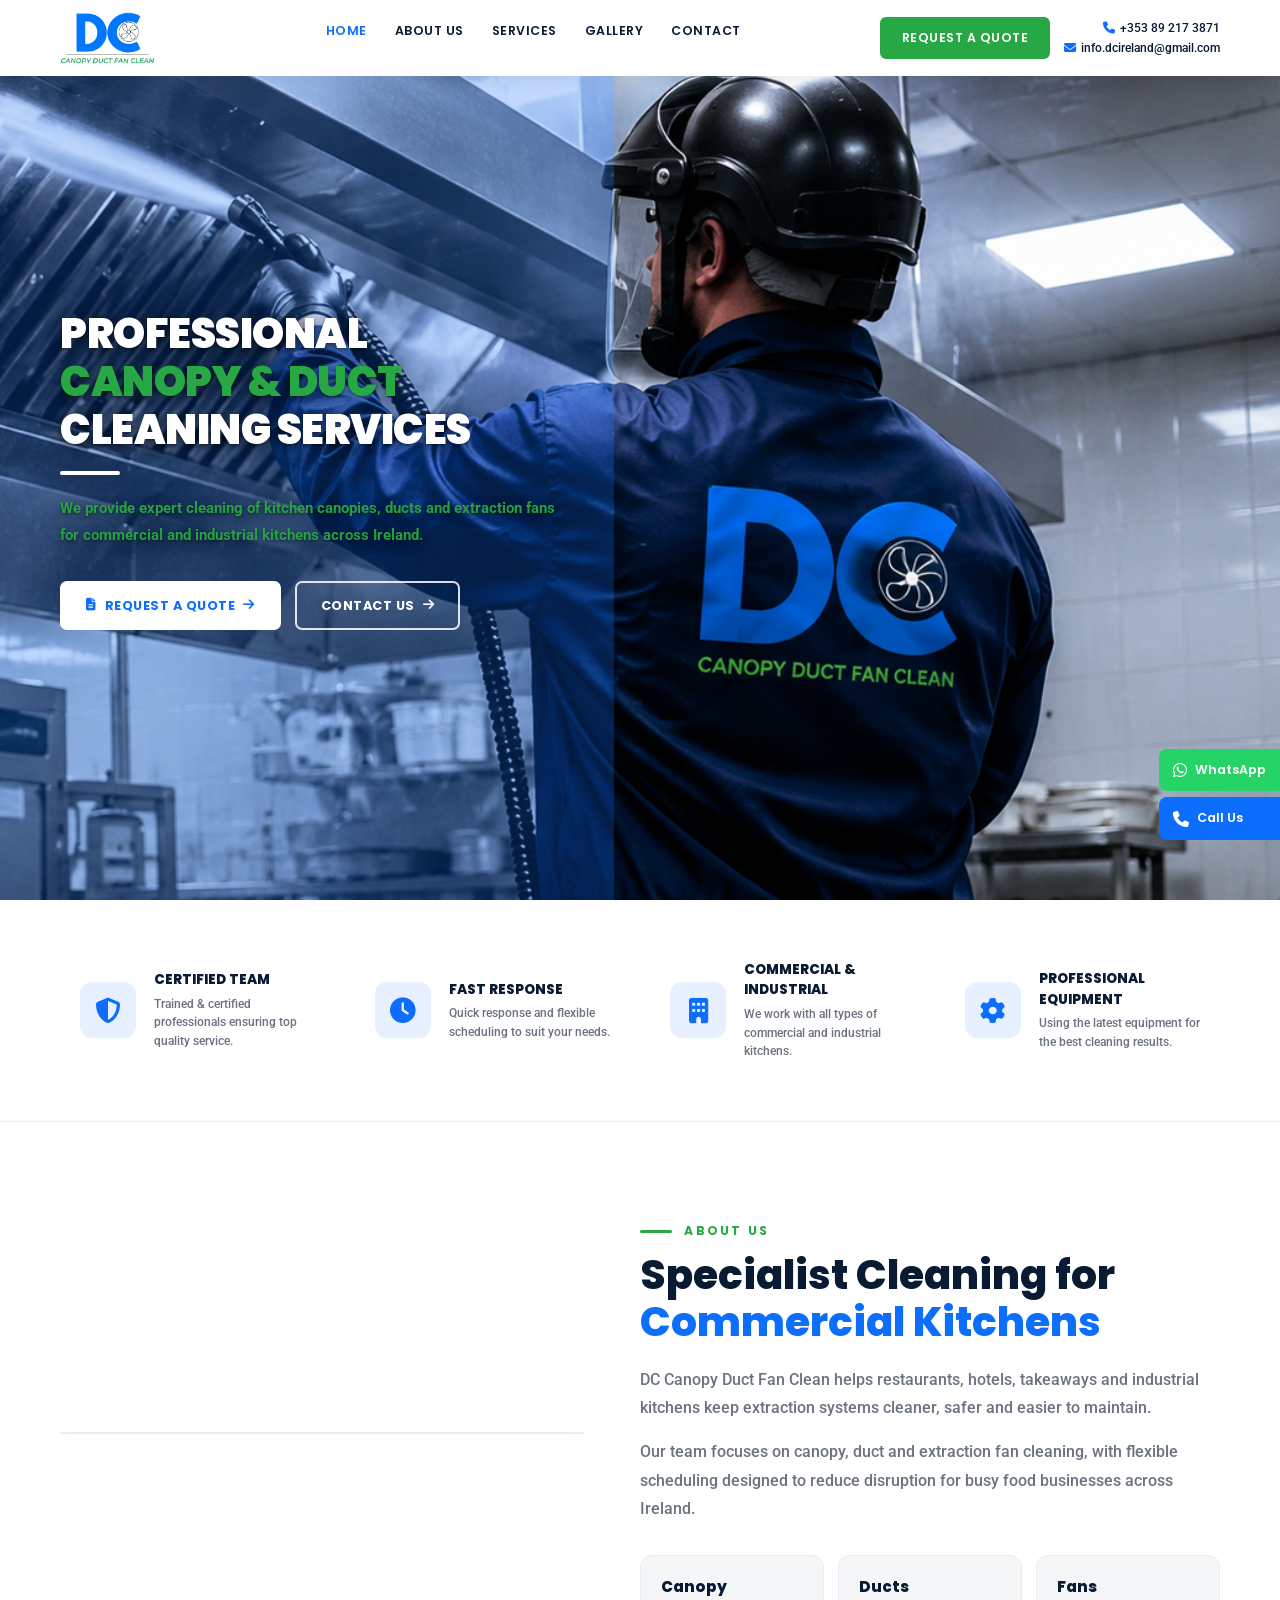
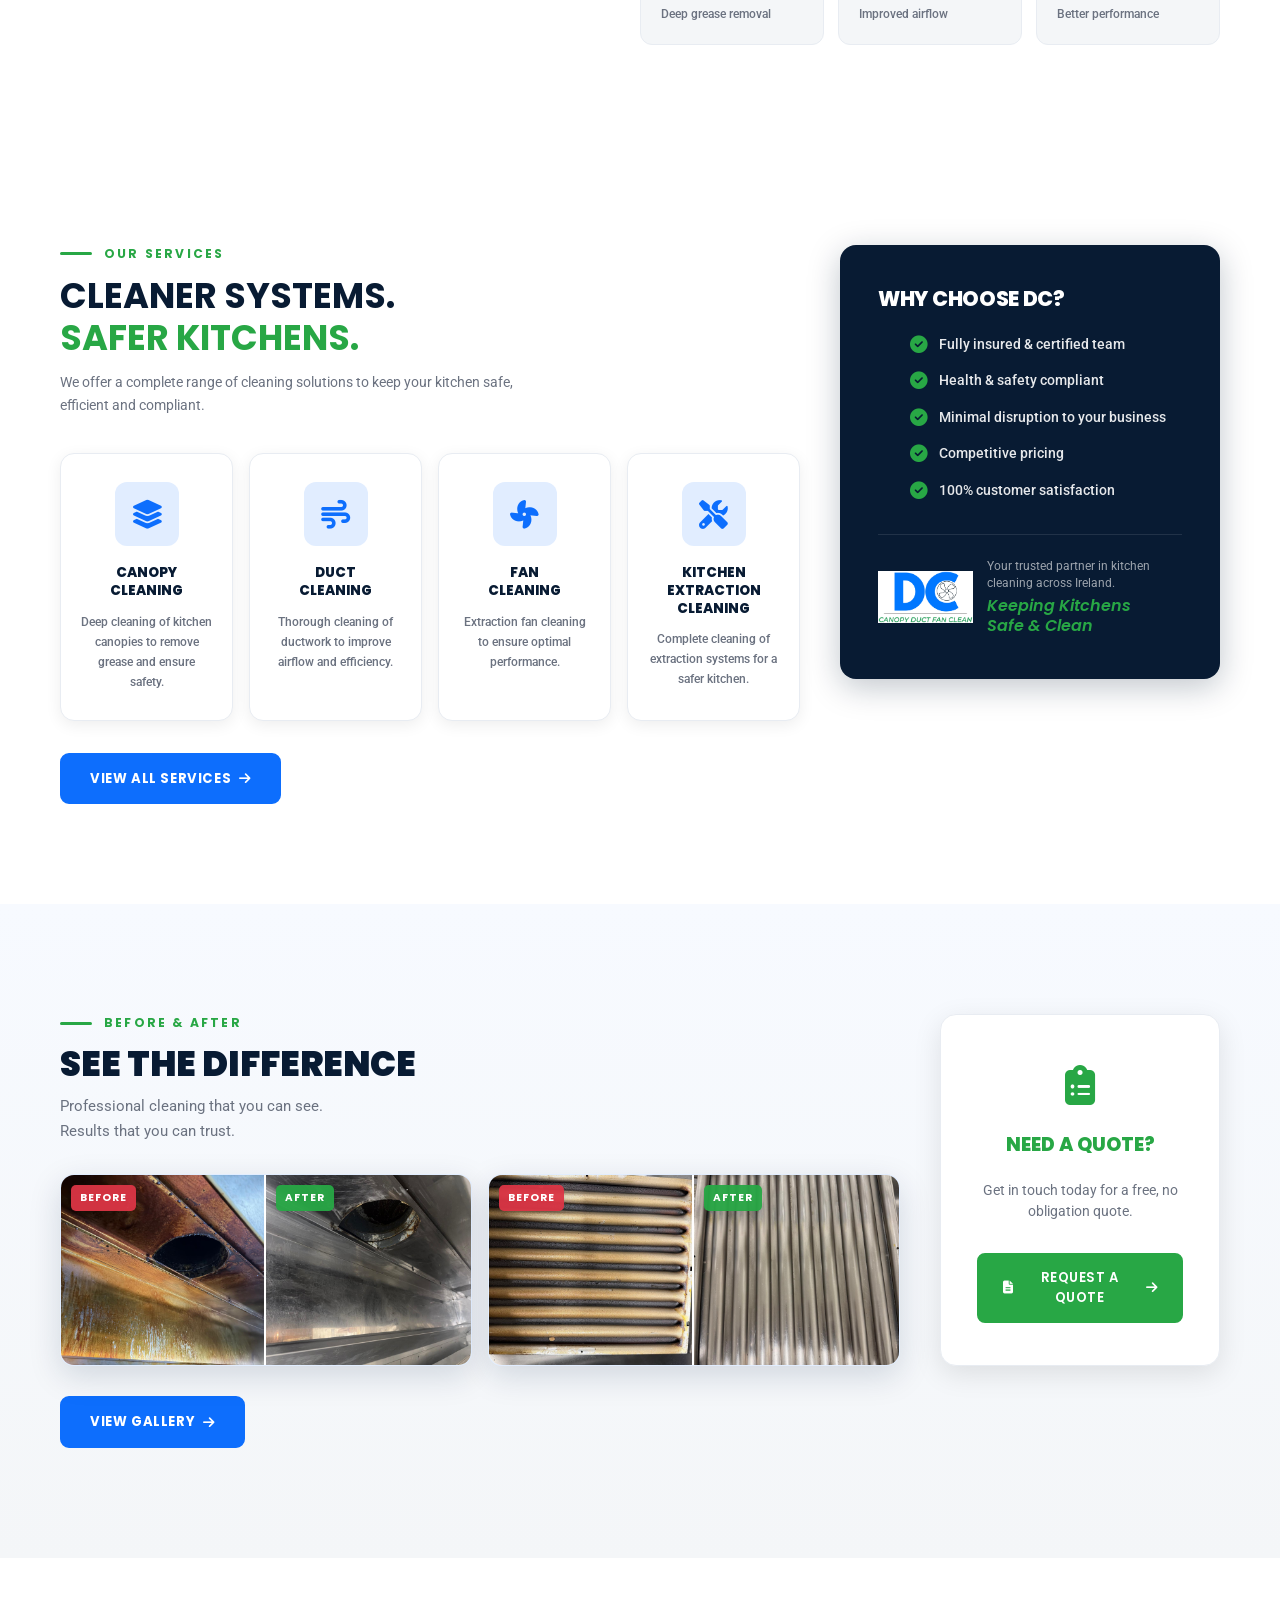
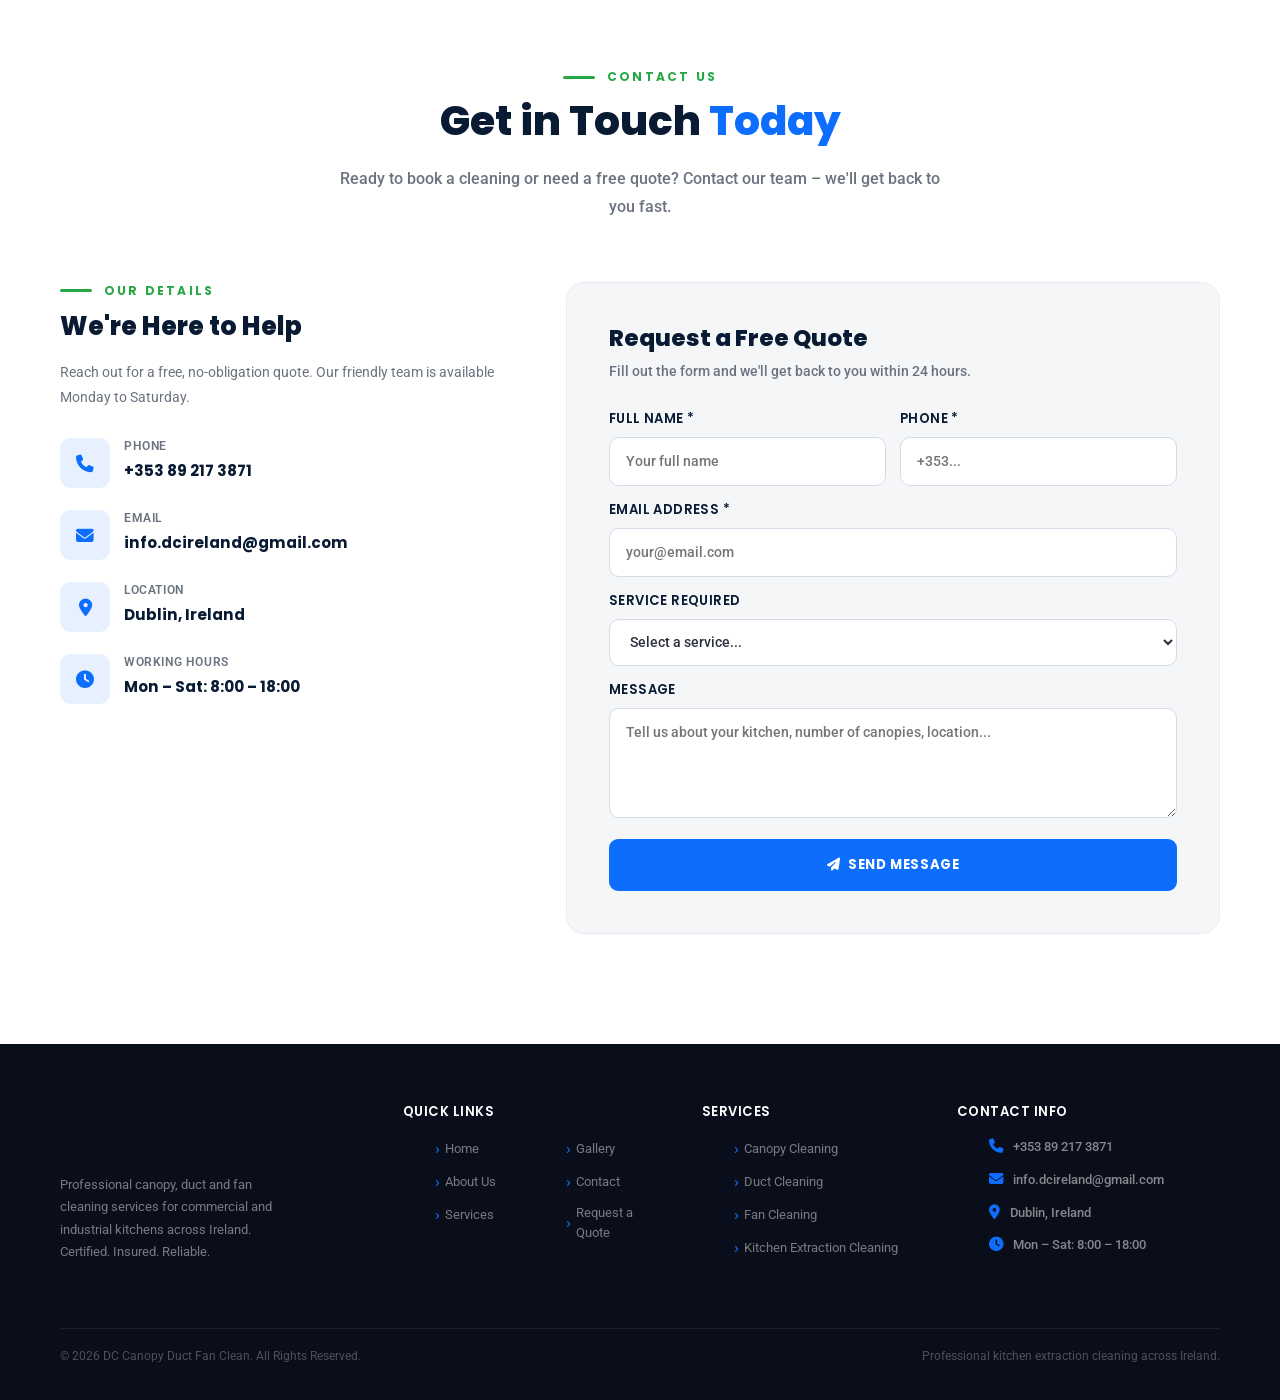
==== index.html @ 4ed05f25 "Initial commit - DC Canopy website with CSS fixes" ====
﻿<!DOCTYPE html>
<html lang="en">
<head>
  <meta charset="UTF-8" />
  <meta name="viewport" content="width=device-width, initial-scale=1.0" />
  <meta name="description" content="DC Canopy Duct Fan Clean – Professional canopy, duct and fan cleaning services for commercial and industrial kitchens across Ireland. Certified team, fast response." />
  <meta name="keywords" content="canopy cleaning ireland, duct cleaning ireland, fan cleaning dublin, kitchen extraction cleaning, grease extraction ireland" />
  <meta name="author" content="DC Canopy Duct Fan Clean" />
  <meta property="og:title" content="DC Canopy Duct Fan Clean – Professional Kitchen Extraction Cleaning" />
  <meta property="og:description" content="Expert canopy, duct and fan cleaning for commercial kitchens across Ireland." />
  <meta property="og:type" content="website" />
  <meta property="og:url" content="https://dccanopy.ie" />
  <meta property="og:image" content="https://dccanopy.ie/images/BANNER.png" />
  <title>DC Canopy Duct Fan Clean | Professional Kitchen Extraction Cleaning Ireland</title>
  <link rel="icon" href="images/logo.jpeg" />

  <!-- Bootstrap 5 -->
  <link rel="stylesheet" href="https://cdn.jsdelivr.net/npm/bootstrap@5.3.0/dist/css/bootstrap.min.css" />
  <!-- Font Awesome -->
  <link rel="stylesheet" href="https://cdnjs.cloudflare.com/ajax/libs/font-awesome/6.4.0/css/all.min.css" />
  <!-- Google Fonts -->
  <link rel="preconnect" href="https://fonts.googleapis.com" />
  <link rel="preconnect" href="https://fonts.gstatic.com" crossorigin />
  <link href="https://fonts.googleapis.com/css2?family=Poppins:wght@300;400;500;600;700;800;900&family=Roboto:wght@300;400;500;700&display=swap" rel="stylesheet" />
  <!-- Main CSS -->
  <link rel="stylesheet" href="css/style.css" />
</head>
<body>

<!-- ===========================
     NAVBAR
=========================== -->
<nav id="navbar" class="transparent">
  <div class="container">
    <div class="nav-inner">
      <!-- Logo -->
      <a href="#hero" class="nav-logo">
        <img src="images/logo.jpeg" alt="DC Canopy Duct Fan Clean Logo" />
      </a>

      <!-- Nav Links -->
      <ul class="nav-links">
        <li><a href="#hero" class="active">HOME</a></li>
        <li><a href="#about">ABOUT US</a></li>
        <li><a href="#services">SERVICES</a></li>
        <li><a href="#gallery">GALLERY</a></li>
        <li><a href="#contact">CONTACT</a></li>
      </ul>

      <!-- Right side -->
      <div class="nav-right">
        <!-- CTA Button -->
        <a href="#contact" class="btn-nav-quote">REQUEST A QUOTE</a>

        <!-- Contact info -->
        <div class="nav-contact-info">
          <a href="tel:+353892173871"><i class="fas fa-phone"></i> +353 89 217 3871</a>
          <a href="mailto:info.dcireland@gmail.com"><i class="fas fa-envelope"></i> info.dcireland@gmail.com</a>
        </div>



        <!-- Hamburger -->
        <div class="hamburger">
          <span></span>
          <span></span>
          <span></span>
        </div>
      </div>

    </div>
  </div>
</nav>

<!-- Mobile Menu -->
<div class="mobile-menu">
  <button class="close-btn" type="button" aria-label="Close menu"><i class="fas fa-times"></i></button>
  <a href="#hero">Home</a>
  <a href="#about">About Us</a>
  <a href="#services">Services</a>
  <a href="#gallery">Gallery</a>
  <a href="#contact">Contact</a>
  <a href="#contact" class="btn-primary mt-3">Request a Quote</a>
</div>


<!-- ===========================
     HERO
=========================== -->
<section id="hero">
  <!-- Full background photo (right side feel) -->
  <div class="hero-bg-img"></div>

  <div class="hero-inner">
    <!-- WHITE PANEL — left faixa -->
    <div class="hero-white-panel fade-up">
      <h1 class="hero-title">
        <strong>PROFESSIONAL</strong><br>
        <span class="accent">CANOPY &amp; DUCT</span><br>
        <strong>CLEANING SERVICES</strong>
      </h1>
      <div class="hero-title-underline"></div>
      <p class="hero-subtitle">
        We provide expert cleaning of kitchen canopies,
        ducts and extraction fans for commercial
        and industrial kitchens across Ireland.
      </p>
      <div class="hero-buttons">
        <a href="#contact" class="btn-hero-primary">
          <i class="fas fa-file-alt"></i>
          <span>REQUEST A QUOTE</span>
          <i class="fas fa-arrow-right"></i>
        </a>
        <a href="tel:+353892173871" class="btn-hero-outline">
          <span>CONTACT US</span>
          <i class="fas fa-arrow-right"></i>
        </a>
      </div>
    </div>

    <!-- Right side: just the photo shows through -->
    <div class="hero-right-space"></div>
  </div>
</section>


<!-- ===========================
     TRUST BAR
=========================== -->
<section id="trust">
  <div class="container">
    <div class="trust-grid">
      <div class="trust-item fade-up">
        <div class="trust-icon"><i class="fas fa-shield-alt"></i></div>
        <div>
          <div class="trust-title">CERTIFIED TEAM</div>
          <div class="trust-desc">Trained &amp; certified professionals ensuring top quality service.</div>
        </div>
      </div>
      <div class="trust-item fade-up fade-up-delay-1">
        <div class="trust-icon"><i class="fas fa-clock"></i></div>
        <div>
          <div class="trust-title">FAST RESPONSE</div>
          <div class="trust-desc">Quick response and flexible scheduling to suit your needs.</div>
        </div>
      </div>
      <div class="trust-item fade-up fade-up-delay-2">
        <div class="trust-icon"><i class="fas fa-building"></i></div>
        <div>
          <div class="trust-title">COMMERCIAL &amp; INDUSTRIAL</div>
          <div class="trust-desc">We work with all types of commercial and industrial kitchens.</div>
        </div>
      </div>
      <div class="trust-item fade-up fade-up-delay-3">
        <div class="trust-icon"><i class="fas fa-cog"></i></div>
        <div>
          <div class="trust-title">PROFESSIONAL EQUIPMENT</div>
          <div class="trust-desc">Using the latest equipment for the best cleaning results.</div>
        </div>
      </div>
    </div>
  </div>
</section>


<!-- ===========================
     ABOUT
=========================== -->
<section id="about">
  <div class="container">
    <div class="about-grid">
      <div class="about-media fade-up">
        <img src="images/mockup1.png" alt="Clean commercial kitchen extraction system" loading="lazy" />
      </div>
      <div class="about-content fade-up fade-up-delay-1">
        <div class="section-label">ABOUT US</div>
        <h2 class="section-title">Specialist Cleaning for <span>Commercial Kitchens</span></h2>
        <p>
          DC Canopy Duct Fan Clean helps restaurants, hotels, takeaways and industrial kitchens keep extraction systems cleaner, safer and easier to maintain.
        </p>
        <p>
          Our team focuses on canopy, duct and extraction fan cleaning, with flexible scheduling designed to reduce disruption for busy food businesses across Ireland.
        </p>
        <div class="about-stats">
          <div>
            <strong>Canopy</strong>
            <span>Deep grease removal</span>
          </div>
          <div>
            <strong>Ducts</strong>
            <span>Improved airflow</span>
          </div>
          <div>
            <strong>Fans</strong>
            <span>Better performance</span>
          </div>
        </div>
      </div>
    </div>
  </div>
</section>


<!-- ===========================
     SERVICES + WHY CHOOSE
=========================== -->
<section id="services">
  <div class="container">
    <div class="services-why-grid">

      <!-- Left: Services -->
      <div class="services-left">
        <div class="section-label">OUR SERVICES</div>
        <h2 class="section-title-services">CLEANER SYSTEMS.<br><span class="green-text">SAFER KITCHENS.</span></h2>
        <p class="services-desc">We offer a complete range of cleaning solutions to keep your kitchen safe, efficient and compliant.</p>

        <div class="services-cards-grid">
          <!-- Canopy -->
          <div class="service-mini-card fade-up">
            <div class="service-mini-icon"><i class="fas fa-layer-group"></i></div>
            <div class="service-mini-title">CANOPY<br>CLEANING</div>
            <div class="service-mini-desc">Deep cleaning of kitchen canopies to remove grease and ensure safety.</div>
          </div>
          <!-- Duct -->
          <div class="service-mini-card fade-up fade-up-delay-1">
            <div class="service-mini-icon"><i class="fas fa-wind"></i></div>
            <div class="service-mini-title">DUCT<br>CLEANING</div>
            <div class="service-mini-desc">Thorough cleaning of ductwork to improve airflow and efficiency.</div>
          </div>
          <!-- Fan -->
          <div class="service-mini-card fade-up fade-up-delay-2">
            <div class="service-mini-icon"><i class="fas fa-fan"></i></div>
            <div class="service-mini-title">FAN<br>CLEANING</div>
            <div class="service-mini-desc">Extraction fan cleaning to ensure optimal performance.</div>
          </div>
          <!-- Kitchen Extraction -->
          <div class="service-mini-card fade-up fade-up-delay-3">
            <div class="service-mini-icon"><i class="fas fa-tools"></i></div>
            <div class="service-mini-title">KITCHEN EXTRACTION<br>CLEANING</div>
            <div class="service-mini-desc">Complete cleaning of extraction systems for a safer kitchen.</div>
          </div>
        </div>

        <div class="services-cta">
          <a href="#contact" class="btn-primary">VIEW ALL SERVICES <i class="fas fa-arrow-right"></i></a>
        </div>
      </div>

      <!-- Right: Why Choose DC -->
      <div class="why-box fade-up fade-up-delay-2">
        <h3 class="why-title">WHY CHOOSE DC?</h3>
        <ul class="why-checklist">
          <li><i class="fas fa-check-circle"></i> Fully insured &amp; certified team</li>
          <li><i class="fas fa-check-circle"></i> Health &amp; safety compliant</li>
          <li><i class="fas fa-check-circle"></i> Minimal disruption to your business</li>
          <li><i class="fas fa-check-circle"></i> Competitive pricing</li>
          <li><i class="fas fa-check-circle"></i> 100% customer satisfaction</li>
        </ul>
        <div class="why-logo-area">
          <img src="images/logo.jpeg" alt="DC Logo" class="why-logo" />
          <div class="why-tagline-wrap">
            <div class="why-tagline-sub">Your trusted partner in kitchen cleaning across Ireland.</div>
            <div class="why-signature">Keeping Kitchens<br><em>Safe &amp; Clean</em></div>
          </div>
        </div>
      </div>

    </div>
  </div>
</section>


<!-- ===========================
     BEFORE & AFTER + QUOTE CTA
=========================== -->
<section id="gallery">
  <div class="container">
    <div class="gallery-layout">

      <!-- Left: Before After -->
      <div class="gallery-left">
        <div class="section-label green-label">BEFORE &amp; AFTER</div>
        <h2 class="section-title-gallery"><strong>SEE THE DIFFERENCE</strong></h2>
        <p class="gallery-desc">Professional cleaning that you can see.<br>Results that you can trust.</p>

        <div class="ba-row">
          <!-- Card 1 -->
          <div class="ba-card fade-up">
            <div class="ba-pair">
              <div class="ba-side">
                <div class="ba-img before-bg">
                  <div class="ba-label-tag before-tag">BEFORE</div>
                </div>
              </div>
              <div class="ba-side">
                <div class="ba-img after-bg">
                  <div class="ba-label-tag after-tag">AFTER</div>
                </div>
              </div>
            </div>
          </div>
          <!-- Card 2 -->
          <div class="ba-card fade-up fade-up-delay-1">
            <div class="ba-pair">
              <div class="ba-side">
                <div class="ba-img before-bg2">
                  <div class="ba-label-tag before-tag">BEFORE</div>
                </div>
              </div>
              <div class="ba-side">
                <div class="ba-img after-bg2">
                  <div class="ba-label-tag after-tag">AFTER</div>
                </div>
              </div>
            </div>
          </div>
        </div>

        <div class="ba-cta">
          <button class="btn-primary" id="openGalleryBtn">VIEW GALLERY <i class="fas fa-arrow-right"></i></button>
        </div>
      </div>

      <!-- Right: Quote CTA -->
      <div class="quote-cta-box fade-up fade-up-delay-2">
        <div class="quote-icon"><i class="fas fa-clipboard-list"></i></div>
        <h3 class="quote-cta-title">NEED A QUOTE?</h3>
        <p class="quote-cta-desc">Get in touch today for a free, no obligation quote.</p>
        <a href="#contact" class="btn-green-outline">
          <i class="fas fa-file-alt"></i> REQUEST A QUOTE <i class="fas fa-arrow-right"></i>
        </a>
      </div>

    </div>
  </div>
</section>


<!-- ===========================
     GALLERY MODAL
=========================== -->
<div id="galleryModal" class="gallery-modal">
  <div class="gallery-modal-content">
    <button class="gallery-modal-close" id="closeGalleryBtn">&times;</button>
    
    <div class="gallery-modal-header">
      <h2>Photo Gallery</h2>
      <p>Kitchen extraction, canopy and duct cleaning results.</p>
    </div>
    
    <div class="gallery-grid">
      <div class="gallery-item">
        <img src="images/WhatsApp Image 2026-05-10 at 22.43.43.jpeg" alt="Before canopy cleaning" loading="lazy">
        <span>Before cleaning</span>
      </div>
      <div class="gallery-item">
        <img src="images/depois1.jpeg" alt="After canopy cleaning" loading="lazy">
        <span>After cleaning</span>
      </div>
      <div class="gallery-item">
        <img src="images/WhatsApp Image 2026-05-10 at 22.51.00.jpeg" alt="Before duct cleaning" loading="lazy">
        <span>Before duct service</span>
      </div>
      <div class="gallery-item">
        <img src="images/WhatsApp Image 2026-05-10 at 22.51.01.jpeg" alt="After duct cleaning" loading="lazy">
        <span>After duct service</span>
      </div>
      <div class="gallery-item">
        <img src="images/mockup1.png" alt="Kitchen Extraction System" loading="lazy">
        <span>Extraction system</span>
      </div>
      <div class="gallery-item">
        <img src="images/BANNER.png" alt="Professional Team" loading="lazy">
        <span>Professional cleaning</span>
      </div>
      <div class="gallery-item">
        <img src="images/gallery/11.jpeg" alt="Cleaning result 1" loading="lazy">
        <span>Cleaning result</span>
      </div>
      <div class="gallery-item">
        <img src="images/gallery/22.jpeg" alt="Cleaning result 2" loading="lazy">
        <span>Cleaning result</span>
      </div>
      <div class="gallery-item">
        <img src="images/gallery/33.jpeg" alt="Cleaning result 3" loading="lazy">
        <span>Cleaning result</span>
      </div>
      <div class="gallery-item">
        <img src="images/gallery/44.jpeg" alt="Cleaning result 4" loading="lazy">
        <span>Cleaning result</span>
      </div>
      <div class="gallery-item">
        <img src="images/gallery/55.jpeg" alt="Cleaning result 5" loading="lazy">
        <span>Cleaning result</span>
      </div>
      <div class="gallery-item">
        <img src="images/gallery/66.jpeg" alt="Cleaning result 6" loading="lazy">
        <span>Cleaning result</span>
      </div>
      <div class="gallery-item">
        <img src="images/gallery/77.jpeg" alt="Cleaning result 7" loading="lazy">
        <span>Cleaning result</span>
      </div>
      <div class="gallery-item">
        <img src="images/gallery/88.jpeg" alt="Cleaning result 8" loading="lazy">
        <span>Cleaning result</span>
      </div>
    </div>
  </div>
</div>


<!-- ===========================
     CONTACT
=========================== -->
<section id="contact">
  <div class="container">
    <div style="text-align:center;margin-bottom:60px;">
      <div class="section-label" style="justify-content:center;">CONTACT US</div>
      <h2 class="section-title">Get in Touch <span>Today</span></h2>
      <p class="section-subtitle" style="margin:0 auto;">Ready to book a cleaning or need a free quote? Contact our team – we'll get back to you fast.</p>
    </div>

    <div class="contact-grid">
      <!-- Info -->
      <div class="fade-up">
        <div class="section-label">OUR DETAILS</div>
        <h3 class="section-title" style="font-size:1.6rem;">We're Here to Help</h3>
        <p style="color:var(--text-light);font-size:0.9rem;line-height:1.7;margin-bottom:8px;">
          Reach out for a free, no-obligation quote. Our friendly team is available Monday to Saturday.
        </p>
        <div class="contact-info-items">
          <div class="contact-item">
            <div class="contact-item-icon"><i class="fas fa-phone"></i></div>
            <div>
              <div class="contact-item-label">Phone</div>
              <div class="contact-item-value"><a href="tel:+353892173871">+353 89 217 3871</a></div>
            </div>
          </div>
          <div class="contact-item">
            <div class="contact-item-icon"><i class="fas fa-envelope"></i></div>
            <div>
              <div class="contact-item-label">Email</div>
              <div class="contact-item-value"><a href="mailto:info.dcireland@gmail.com">info.dcireland@gmail.com</a></div>
            </div>
          </div>
          <div class="contact-item">
            <div class="contact-item-icon"><i class="fas fa-map-marker-alt"></i></div>
            <div>
              <div class="contact-item-label">Location</div>
              <div class="contact-item-value">Dublin, Ireland</div>
            </div>
          </div>
          <div class="contact-item">
            <div class="contact-item-icon"><i class="fas fa-clock"></i></div>
            <div>
              <div class="contact-item-label">Working Hours</div>
              <div class="contact-item-value">Mon – Sat: 8:00 – 18:00</div>
            </div>
          </div>
        </div>
      </div>

      <!-- Form -->
      <div class="contact-form fade-up fade-up-delay-2">
        <h3 class="form-title">Request a Free Quote</h3>
        <p class="form-subtitle">Fill out the form and we'll get back to you within 24 hours.</p>
        <form id="contact-form" action="https://formsubmit.co/ajax/info.dcireland@gmail.com" method="POST">
          <input type="hidden" name="_subject" value="Quote request from DC Canopy website" />
          <input type="hidden" name="_template" value="table" />
          <input type="hidden" name="_captcha" value="false" />
          <input type="text" name="_honey" style="display:none" tabindex="-1" autocomplete="off" />
          <div class="form-row">
            <div class="form-group">
              <label for="name">Full Name *</label>
              <input type="text" id="name" name="name" required placeholder="Your full name" />
            </div>
            <div class="form-group">
              <label for="phone">Phone *</label>
              <input type="tel" id="phone" name="phone" required placeholder="+353..." />
            </div>
          </div>
          <div class="form-group">
            <label for="email">Email Address *</label>
            <input type="email" id="email" name="email" required placeholder="your@email.com" />
          </div>
          <div class="form-group">
            <label for="service">Service Required</label>
            <select id="service" name="service">
              <option value="">Select a service...</option>
              <option value="canopy">Canopy Cleaning</option>
              <option value="duct">Duct Cleaning</option>
              <option value="fan">Fan Cleaning</option>
              <option value="extraction">Kitchen Extraction Cleaning</option>
              <option value="other">Other / Full System</option>
            </select>
          </div>
          <div class="form-group">
            <label for="message">Message</label>
            <textarea id="message" name="message" placeholder="Tell us about your kitchen, number of canopies, location..."></textarea>
          </div>
          <button type="submit" class="btn-primary w-100 justify-content-center">
            <i class="fas fa-paper-plane"></i> Send Message
          </button>
          <div class="form-success" id="form-success">
            <i class="fas fa-check-circle"></i>
            Your message was sent successfully. We'll contact you shortly.
          </div>
          <div class="form-error" id="form-error">
            <i class="fas fa-exclamation-circle"></i>
            Message could not be sent. Please try again or email us directly.
          </div>
        </form>
      </div>
    </div>
  </div>
</section>


<!-- ===========================
     FOOTER
=========================== -->
<footer>
  <div class="container">
    <div class="footer-grid">
      <!-- Brand -->
      <div class="footer-brand">
        <img src="images/logo.jpeg" alt="DC Canopy Duct Fan Clean" />
        <p>Professional canopy, duct and fan cleaning services for commercial and industrial kitchens across Ireland. Certified. Insured. Reliable.</p>
      </div>

      <!-- Quick Links -->
      <div class="footer-col">
        <h4>QUICK LINKS</h4>
        <div class="footer-links-two-col">
          <ul class="footer-links">
            <li><a href="#hero">Home</a></li>
            <li><a href="#about">About Us</a></li>
            <li><a href="#services">Services</a></li>
          </ul>
          <ul class="footer-links">
            <li><a href="#gallery">Gallery</a></li>
            <li><a href="#contact">Contact</a></li>
            <li><a href="#contact">Request a Quote</a></li>
          </ul>
        </div>
      </div>

      <!-- Services -->
      <div class="footer-col">
        <h4>SERVICES</h4>
        <ul class="footer-links">
          <li><a href="#services">Canopy Cleaning</a></li>
          <li><a href="#services">Duct Cleaning</a></li>
          <li><a href="#services">Fan Cleaning</a></li>
          <li><a href="#services">Kitchen Extraction Cleaning</a></li>
        </ul>
      </div>

      <!-- Contact -->
      <div class="footer-col">
        <h4>CONTACT INFO</h4>
        <ul class="footer-contact-list">
          <li><i class="fas fa-phone"></i> <a href="tel:+353892173871">+353 89 217 3871</a></li>
          <li><i class="fas fa-envelope"></i> <a href="mailto:info.dcireland@gmail.com">info.dcireland@gmail.com</a></li>
          <li><i class="fas fa-map-marker-alt"></i> Dublin, Ireland</li>
          <li><i class="fas fa-clock"></i> Mon – Sat: 8:00 – 18:00</li>
        </ul>
      </div>
    </div>

    <!-- Bottom -->
    <div class="footer-bottom">
      <p>&copy; 2026 DC Canopy Duct Fan Clean. All Rights Reserved.</p>
      <p>Professional kitchen extraction cleaning across Ireland.</p>
    </div>
  </div>
</footer>


<!-- ===========================
     FLOATING BUTTONS
=========================== -->
<div class="floating-btns">
  <a href="https://wa.me/353892173871" class="float-btn whatsapp" target="_blank" rel="noopener noreferrer" title="WhatsApp" aria-label="Contact us on WhatsApp">
    <i class="fab fa-whatsapp"></i>
    <span class="float-label">WhatsApp</span>
  </a>
  <a href="tel:+353892173871" class="float-btn phone" title="Call Us" aria-label="Call DC Canopy Duct Fan Clean">
    <i class="fas fa-phone"></i>
    <span class="float-label">Call Us</span>
  </a>
</div>

<!-- Back to Top -->
<button id="back-top" title="Back to Top">
  <i class="fas fa-chevron-up"></i>
</button>


<!-- Scripts -->
<script src="https://cdn.jsdelivr.net/npm/bootstrap@5.3.0/dist/js/bootstrap.bundle.min.js"></script>
<script src="js/main.js"></script>
</body>
</html>
---- css/style.css ----
/* ===========================
   DC Canopy Duct Fan Clean
   Main Stylesheet — Matching Design v2
   =========================== */

@import url('https://fonts.googleapis.com/css2?family=Poppins:wght@300;400;500;600;700;800;900&family=Roboto:wght@300;400;500;700&display=swap');

:root {
  --blue: #0D6EFD;
  --navy: #081B33;
  --green: #28A745;
  --light: #F4F6F8;
  --white: #FFFFFF;
  --dark: #0a0e1a;
  --text: #2A2E3E;
  --text-light: #6B7280;
  --shadow: 0 8px 30px rgba(13,110,253,0.12);
  --shadow-dark: 0 10px 40px rgba(0,0,0,0.15);
  --radius: 14px;
  --transition: 0.3s ease;

}

* { margin:0; padding:0; box-sizing:border-box; }
html { scroll-behavior:smooth; font-size:16px; }
body { font-family:'Roboto',sans-serif; color:var(--text); background:var(--white); overflow-x:hidden; }
h1,h2,h3,h4,h5,h6 { font-family:'Poppins',sans-serif; font-weight:700; }
a { text-decoration:none; color:inherit; }
img { max-width:100%; height:auto; }
button, input, select, textarea { max-width:100%; }
p, a, li, h1, h2, h3, h4, h5, h6 { overflow-wrap:anywhere; }

.container { width:100%; max-width:1200px; margin:0 auto; padding:0 20px; }

/* ===== BUTTONS ===== */
.btn-primary {
  display:inline-flex; align-items:center; gap:8px;
  background:var(--blue); color:var(--white);
  padding:14px 28px; border-radius:9px;
  font-family:'Poppins',sans-serif; font-weight:700;
  font-size:0.82rem; letter-spacing:0.6px; text-transform:uppercase;
  transition:var(--transition); border:2px solid var(--blue); cursor:pointer;
}
.btn-primary:hover {
  background:#0b5ed7; border-color:#0b5ed7;
  transform:translateY(-2px); box-shadow:0 10px 30px rgba(13,110,253,0.4);
  color:var(--white);
}

.btn-green-outline {
  display:inline-flex; align-items:center; gap:8px;
  background:var(--green); color:var(--white);
  padding:13px 24px; border-radius:8px;
  font-family:'Poppins',sans-serif; font-weight:600;
  font-size:0.82rem; letter-spacing:0.5px; text-transform:uppercase;
  transition:var(--transition); border:2px solid var(--green); cursor:pointer;
}
.btn-green-outline:hover {
  background:#218838; border-color:#218838;
  transform:translateY(-2px); color:var(--white);
}

.btn-nav-quote {
  display:inline-flex; align-items:center; gap:6px;
  background:var(--green); color:var(--white);
  padding:10px 20px; border-radius:6px;
  font-family:'Poppins',sans-serif; font-weight:600;
  font-size:0.78rem; letter-spacing:0.5px; text-transform:uppercase;
  transition:var(--transition); border:2px solid var(--green); cursor:pointer;
  white-space:nowrap;
}
.btn-nav-quote:hover { background:#218838; color:var(--white); transform:translateY(-1px); }

/* ===== SECTION LABELS ===== */
.section-label {
  display:flex; align-items:center; gap:12px;
  font-family:'Poppins',sans-serif; font-weight:700;
  font-size:0.76rem; letter-spacing:2.2px; text-transform:uppercase;
  color:var(--green); margin-bottom:12px;
}
.section-label::before {
  content:''; display:block; width:32px; height:3px;
  background:var(--green); border-radius:2px;
}
.green-label { color:var(--green); }
.green-label::before { background:var(--green); }

.section-title { font-size:clamp(1.85rem,3.2vw,2.55rem); color:var(--navy); line-height:1.15; margin-bottom:20px; font-weight:800; }
.section-title span { color:var(--blue); }
.section-subtitle { font-size:0.98rem; color:var(--text-light); line-height:1.8; max-width:620px; font-weight:500; }

/* ===== NAVBAR — always white ===== */
#navbar {
  position:fixed; top:0; left:0; right:0; z-index:1000;
  background:#ffffff;
  box-shadow:0 2px 16px rgba(0,0,0,0.10);
  padding:12px 0; transition:padding 0.3s ease;
}
#navbar.scrolled { padding:8px 0; box-shadow:0 2px 20px rgba(0,0,0,0.13); }
#navbar.transparent { background:#ffffff; }

.nav-inner {
  display:flex; align-items:center; justify-content:space-between; gap:16px;
}
.nav-logo { display:flex; align-items:center; gap:10px; flex-shrink:0; }
.nav-logo img { height:52px; width:auto; }

.nav-links { display:flex; align-items:center; list-style:none; gap:2px; }
.nav-links a {
  font-family:'Poppins',sans-serif; font-weight:600;
  font-size:0.78rem; letter-spacing:0.5px;
  padding:7px 13px; border-radius:5px; transition:var(--transition);
  color:var(--navy);
}
.nav-links a:hover, .nav-links a.active { color:var(--blue); }

.nav-right { display:flex; align-items:center; gap:14px; flex-shrink:0; }

.nav-contact-info { display:flex; flex-direction:column; align-items:flex-end; gap:2px; }
.nav-contact-info a {
  font-size:0.76rem; font-weight:500; color:var(--navy);
  display:flex; align-items:center; gap:5px; transition:var(--transition);
}
.nav-contact-info a:hover { color:var(--blue); }
.nav-contact-info a i { color:var(--blue); }

.hamburger { display:none; flex-direction:column; gap:5px; cursor:pointer; padding:5px; }
.hamburger span { display:block; width:24px; height:2px; background:var(--navy); border-radius:2px; transition:var(--transition); }
.hamburger.active span:nth-child(1) { transform:rotate(45deg) translate(5px,5px); }
.hamburger.active span:nth-child(2) { opacity:0; }
.hamburger.active span:nth-child(3) { transform:rotate(-45deg) translate(5px,-5px); }

.mobile-menu {
  display:none; position:fixed; top:0; left:0; right:0; bottom:0;
  background:var(--navy); z-index:1100;
  flex-direction:column; align-items:center; justify-content:center; gap:12px;
  padding:90px 20px 40px;
  overflow-y:auto;
}
.mobile-menu.open { display:flex; }
.mobile-menu a { font-family:'Poppins',sans-serif; font-size:1.3rem; font-weight:600; color:var(--white); padding:10px 30px; border-radius:8px; transition:var(--transition); }
.mobile-menu a:hover { color:var(--blue); background:rgba(255,255,255,0.05); }
.mobile-menu .close-btn { position:absolute; top:20px; right:20px; background:none; border:none; color:var(--white); font-size:2rem; cursor:pointer; padding:10px; }

/* ===== HERO ===== */
#hero {
  height: 100vh;
  height: 100svh;
  min-height: 580px;
  position: relative;
  display: flex;
  align-items: stretch;
  overflow: hidden;
}

/* Full-bleed kitchen photo */
.hero-bg-img {
  position: absolute;
  inset: 0;
  background-color: #1a1a1a;
  background-size: cover;
  background-position: center right;
  background-attachment: fixed;
  z-index: 0;
  contain: paint;
  will-change: background-image;
  transition: background-image 0.5s ease-in;
}

.hero-bg-img.loaded {
  background-image: url('../images/BANNER.png');
}

/* Two-column layout inside hero */
.hero-inner {
  position: relative;
  z-index: 2;
  display: flex;
  width: 100%;
  align-items: stretch;
}

/* WHITE PANEL — left faixa */
.hero-white-panel {
  background: transparent;
  width: 48%;
  min-width: 420px;
  display: flex;
  flex-direction: column;
  justify-content: center;
  padding: 120px 56px 80px 60px;
  position: relative;
  z-index: 0;
  overflow: hidden;
  /* Subtle right edge shadow to blend into photo */
  box-shadow: 6px 0 40px rgba(0,0,0,0.18);
}

.hero-white-panel::before {
  content: "";
  position: absolute;
  inset: 0;
  background: rgba(13, 110, 253, 0.25);
  z-index: -1;
}

.hero-white-panel > * {
  position: relative;
  z-index: 1;
}

/* Right space — photo shows through */
.hero-right-space {
  flex: 1;
}

.hero-title {
  font-size: clamp(1.8rem, 3.2vw, 3rem);
  color: var(--white);
  line-height: 1.18;
  margin-bottom: 16px;
  font-weight: 900;
  letter-spacing: -0.5px;
  text-shadow: 0 4px 18px rgba(0,0,0,0.52), 0 1px 3px rgba(0,0,0,0.45);
}
.hero-title strong { color: var(--white); font-weight: 900; }
.hero-title .accent { color: #28A745; font-weight: 900; }

.hero-title-underline {
  width: 60px;
  height: 4px;
  background: var(--white);
  border-radius: 2px;
  margin-bottom: 20px;
}

.hero-subtitle {
  font-size: 0.95rem;
  color: rgba(40, 167, 69, 0.95);
  line-height: 1.8;
  margin-bottom: 32px;
  font-weight: 700;
  text-shadow: 0 3px 14px rgba(0,0,0,0.48), 0 1px 3px rgba(0,0,0,0.42);
}

.hero-buttons { display: flex; gap: 14px; flex-wrap: wrap; }

.btn-hero-primary {
  display: inline-flex; align-items: center; gap: 8px;
  background: var(--white); color: var(--blue);
  padding: 13px 24px; border-radius: 7px;
  font-family: 'Poppins', sans-serif; font-weight: 700;
  font-size: 0.8rem; letter-spacing: 0.5px; text-transform: uppercase;
  transition: var(--transition); border: 2px solid var(--white);
  min-height: 48px;
}
.btn-hero-primary:hover {
  background: var(--navy); color: var(--white);
  border-color: var(--navy);
  transform: translateY(-2px); box-shadow: 0 8px 25px rgba(0,0,0,0.25);
}

.btn-hero-outline {
  display: inline-flex; align-items: center; gap: 8px;
  background: transparent; color: var(--white);
  padding: 13px 24px; border-radius: 7px;
  font-family: 'Poppins', sans-serif; font-weight: 700;
  font-size: 0.8rem; letter-spacing: 0.5px; text-transform: uppercase;
  transition: var(--transition); border: 2px solid rgba(255,255,255,0.85);
  min-height: 48px;
}
.btn-hero-outline:hover {
  background: var(--white); color: var(--blue); transform: translateY(-2px);
}

@media (max-width: 900px) {
  .hero-white-panel {
    width: 100%; min-width: unset;
    padding: 120px 32px 60px;
  }

  .hero-white-panel::before {
    background: rgba(13,110,253,0.25);
  }

  /* Mobile: avoid fixed background attachment (better performance) */
  .hero-bg-img { background-attachment: scroll; }

  .hero-right-space { display: none; }
}


@media (max-width: 480px) {
  .hero-white-panel { padding: 110px 22px 50px; }
  .hero-buttons { flex-direction: column; }
}


/* ===== TRUST BAR ===== */
#trust {
  background:var(--white); padding:40px 0;
  border-bottom:1px solid #eee;
  box-shadow:0 4px 20px rgba(0,0,0,0.05);
}
.trust-grid { display:grid; grid-template-columns:repeat(4,1fr); gap:20px; }
.trust-item { display:flex; align-items:center; gap:18px; padding:20px; border-radius:12px; transition:var(--transition); }
.trust-item:hover { background:var(--light); transform:translateY(-2px); }
.trust-icon {
  width:56px; height:56px; background:rgba(13,110,253,0.1);
  border-radius:12px; display:flex; align-items:center; justify-content:center;
  color:var(--blue); font-size:1.6rem; flex-shrink:0;
}
.trust-title { font-family:'Poppins',sans-serif; font-weight:800; font-size:0.85rem; color:var(--navy); margin-bottom:4px; }
.trust-desc { font-size:0.78rem; color:var(--text-light); line-height:1.5; font-weight:500; }

/* ===== ABOUT ===== */
#about { padding:100px 0; background:var(--white); }
.about-grid { display:grid; grid-template-columns:0.95fr 1.05fr; gap:56px; align-items:center; }
.about-media { border-radius:16px; overflow:hidden; box-shadow:0 10px 35px rgba(0,0,0,0.12); border:1px solid #e8ecf2; }
.about-media img { display:block; width:100%; height:100%; max-height:430px; object-fit:cover; }
.about-content p { color:var(--text-light); font-size:0.98rem; line-height:1.8; margin-bottom:16px; max-width:640px; font-weight:500; }
.about-stats { display:grid; grid-template-columns:repeat(3,1fr); gap:14px; margin-top:32px; }
.about-stats div { background:var(--light); border:1px solid #e8ecf2; border-radius:12px; padding:20px; transition:var(--transition); }
.about-stats div:hover { background:#f0f3f7; transform:translateY(-2px); }
.about-stats strong { display:block; font-family:'Poppins',sans-serif; color:var(--navy); font-size:0.95rem; margin-bottom:6px; font-weight:800; }
.about-stats span { display:block; color:var(--text-light); font-size:0.78rem; line-height:1.5; font-weight:500; }

/* ===== SERVICES + WHY CHOOSE ===== */
#services { padding:100px 0; background:var(--white); }

.services-why-grid {
  display:grid; grid-template-columns:1fr 380px; gap:40px; align-items:start;
}
.services-left {}
.section-title-services {
  font-size:clamp(1.6rem,2.8vw,2.2rem);
  color:var(--navy); line-height:1.2; margin-bottom:12px;
}
.green-text { color:var(--green); }
.services-desc { font-size:0.9rem; color:var(--text-light); line-height:1.6; margin-bottom:36px; max-width:480px; }

.services-cards-grid {
  display:grid; grid-template-columns:repeat(4,1fr); gap:16px; margin-bottom:32px;
}
.service-mini-card {
  background:var(--white); border:1px solid #e8ecf2;
  border-radius:14px; padding:28px 20px; text-align:center;
  transition:var(--transition); box-shadow:0 4px 16px rgba(0,0,0,0.07);
}
.service-mini-card:hover { transform:translateY(-8px); box-shadow:0 12px 32px rgba(13,110,253,0.18); border-color:rgba(13,110,253,0.25); }
.service-mini-icon {
  width:64px; height:64px; background:rgba(13,110,253,0.12);
  border-radius:12px; display:flex; align-items:center; justify-content:center;
  color:var(--blue); font-size:1.8rem; margin:0 auto 18px;
}
.service-mini-title { font-family:'Poppins',sans-serif; font-weight:800; font-size:0.85rem; color:var(--navy); margin-bottom:12px; line-height:1.3; }
.service-mini-desc { font-size:0.78rem; color:var(--text-light); line-height:1.6; font-weight:500; }
.services-cta { margin-top:8px; }

/* Why Choose DC box */
.why-box {
  background:var(--navy); border-radius:16px; padding:42px 38px;
  color:var(--white); position:sticky; top:100px; box-shadow:0 8px 32px rgba(8,27,51,0.25);
}
.why-title { font-size:1.3rem; color:var(--white); margin-bottom:22px; font-weight:800; letter-spacing:-0.3px; }
.why-checklist { list-style:none; display:flex; flex-direction:column; gap:15px; margin-bottom:32px; }
.why-checklist li { display:flex; align-items:center; gap:11px; font-size:0.9rem; color:rgba(255,255,255,0.9); font-weight:500; }
.why-checklist li i { color:var(--green); font-size:1.1rem; flex-shrink:0; }
.why-logo-area { display:flex; align-items:center; gap:14px; padding-top:22px; border-top:1px solid rgba(255,255,255,0.1); }
.why-logo { height:52px; width:auto; }
.why-tagline-sub { font-size:0.78rem; color:rgba(255,255,255,0.6); line-height:1.4; margin-bottom:4px; }
.why-signature { font-family:'Poppins',sans-serif; font-size:1rem; color:var(--green); font-weight:600; font-style:italic; line-height:1.3; }

/* ===== BEFORE & AFTER ===== */
#gallery {
  padding:110px 0;
  background:linear-gradient(180deg, #f7faff 0%, var(--light) 100%);
}

.gallery-layout { display:grid; grid-template-columns:minmax(0, 1fr) 280px; gap:40px; align-items:start; }

.section-title-gallery { font-size:clamp(1.65rem,2.7vw,2.25rem); color:var(--navy); line-height:1.15; margin-bottom:10px; }
.gallery-desc { font-size:0.92rem; color:var(--text-light); line-height:1.7; margin-bottom:30px; }

.ba-row { display:grid; grid-template-columns:repeat(2, minmax(0, 1fr)); gap:16px; margin-bottom:30px; }
.ba-card {
  border-radius:14px; overflow:hidden; background:var(--white);
  box-shadow:0 10px 32px rgba(8,32,64,0.15);
  border:1px solid rgba(13,110,253,0.12);
  transition:var(--transition);
}
.ba-card:hover { transform:translateY(-8px); box-shadow:0 20px 48px rgba(8,32,64,0.2); }
.ba-pair { display:grid; grid-template-columns:1fr 1fr; height:190px; }
.ba-side { position:relative; overflow:hidden; }
.ba-side:first-child { border-right:2px solid var(--white); }
.ba-img {
  width:100%; height:100%; position:relative; background-size:cover; background-position:center;
  transition:transform 0.45s ease;
}
.ba-card:hover .ba-img { transform:scale(1.06); }
.before-bg { background-image:url('../images/WhatsApp Image 2026-05-10 at 22.43.43.jpeg'); }
.after-bg { background-image:url('../images/depois1.jpeg'); }
.before-bg2 { background-image:url('../images/WhatsApp Image 2026-05-10 at 22.51.00.jpeg'); }
.after-bg2 { background-image:url('../images/WhatsApp Image 2026-05-10 at 22.51.01.jpeg'); }

.ba-label-tag {
  position:absolute; top:10px; left:10px;
  font-family:'Poppins',sans-serif; font-weight:700;
  font-size:0.65rem; letter-spacing:1px; text-transform:uppercase;
  padding:5px 9px; border-radius:5px; z-index:2;
  box-shadow:0 4px 14px rgba(0,0,0,0.18);
}
.before-tag { background:rgba(220,53,69,0.95); color:white; }
.after-tag { background:rgba(40,167,69,0.95); color:white; }
.ba-cta {}

/* Quote CTA */
.quote-cta-box {
  background:var(--white); border-radius:16px; padding:42px 36px;
  text-align:center; box-shadow:0 8px 28px rgba(0,0,0,0.1);
  border:1px solid #e8ecf2; display:flex; flex-direction:column;
  align-items:center; gap:16px;
}
.quote-icon { font-size:2.5rem; color:var(--green); }
.quote-cta-title { font-family:'Poppins',sans-serif; font-size:1.2rem; font-weight:800; color:var(--green); }
.quote-cta-desc { font-size:0.85rem; color:var(--text-light); line-height:1.5; }

/* ===== CONTACT ===== */
#contact { padding:110px 0; background:var(--white); }

.contact-grid { display:grid; grid-template-columns:1fr 1.5fr; gap:70px; align-items:start; }
.contact-info-items { display:flex; flex-direction:column; gap:22px; margin-top:28px; }
.contact-item { display:flex; align-items:flex-start; gap:14px; }
.contact-item-icon {
  width:50px; height:50px; background:rgba(13,110,253,0.1);
  border-radius:11px; display:flex; align-items:center; justify-content:center;
  color:var(--blue); font-size:1.1rem; flex-shrink:0;
}
.contact-item-label { font-size:0.74rem; color:var(--text-light); font-weight:600; text-transform:uppercase; letter-spacing:0.6px; margin-bottom:4px; }
.contact-item-value { font-family:'Poppins',sans-serif; font-weight:700; color:var(--navy); font-size:0.95rem; }
.contact-item-value a { color:var(--navy); transition:var(--transition); }
.contact-item-value a:hover { color:var(--blue); }

.contact-form { background:var(--light); border-radius:18px; padding:42px; border:1px solid #e8ecf2; }
.form-title { font-size:1.45rem; color:var(--navy); margin-bottom:8px; font-weight:800; }
.form-subtitle { font-size:0.85rem; color:var(--text-light); margin-bottom:28px; font-weight:500; }
.form-row { display:grid; grid-template-columns:1fr 1fr; gap:14px; }
.form-group { margin-bottom:14px; }
.form-group label { display:block; font-family:'Poppins',sans-serif; font-weight:600; font-size:0.82rem; color:var(--navy); margin-bottom:8px; text-transform:uppercase; letter-spacing:0.4px; }
.form-group input, .form-group textarea, .form-group select {
  width:100%; background:var(--white); border:1.5px solid #d5dce7;
  border-radius:10px; padding:13px 16px;
  font-family:'Roboto',sans-serif; font-size:0.9rem; color:var(--text);
  transition:var(--transition); outline:none; font-weight:500;
}
.form-group input:focus, .form-group textarea:focus, .form-group select:focus {
  border-color:var(--blue); box-shadow:0 0 0 4px rgba(13,110,253,0.12);
}
.form-group textarea { resize:vertical; min-height:110px; }
.w-100 { width:100%; justify-content:center; }
.form-success {
  display:none; background:rgba(40,167,69,0.1); border:1px solid rgba(40,167,69,0.3);
  border-radius:8px; padding:14px 18px; color:var(--green);
  font-weight:500; font-size:0.88rem; margin-top:10px;
  align-items:center; gap:10px;
}
.form-error {
  display:none; background:rgba(220,53,69,0.1); border:1px solid rgba(220,53,69,0.28);
  border-radius:8px; padding:14px 18px; color:#b02a37;
  font-weight:500; font-size:0.88rem; margin-top:10px;
  align-items:center; gap:10px;
}

/* ===== FOOTER ===== */
footer { background:var(--dark); padding:60px 0 0; }

.footer-grid { display:grid; grid-template-columns:1.4fr 1.2fr 1fr 1.2fr; gap:36px; padding-bottom:44px; border-bottom:1px solid rgba(255,255,255,0.07); }
.footer-brand img { height:56px; width:auto; margin-bottom:14px; }
.footer-brand p { font-size:0.83rem; color:rgba(255,255,255,0.45); line-height:1.7; margin-bottom:20px; max-width:240px; }
.footer-socials { display:flex; gap:8px; }
.footer-social {
  width:36px; height:36px; background:rgba(255,255,255,0.07);
  border-radius:7px; display:flex; align-items:center; justify-content:center;
  color:rgba(255,255,255,0.55); font-size:0.85rem; transition:var(--transition);
}
.footer-social:hover { background:var(--blue); color:var(--white); transform:translateY(-2px); }

.footer-col h4 { font-family:'Poppins',sans-serif; font-weight:600; font-size:0.82rem; color:var(--white); letter-spacing:0.5px; text-transform:uppercase; margin-bottom:18px; }
.footer-links-two-col { display:grid; grid-template-columns:1fr 1fr; gap:0; }
.footer-links { list-style:none; display:flex; flex-direction:column; gap:9px; }
.footer-links li a { font-size:0.82rem; color:rgba(255,255,255,0.45); display:flex; align-items:center; gap:5px; transition:var(--transition); }
.footer-links li a::before { content:'›'; color:var(--blue); font-size:1rem; }
.footer-links li a:hover { color:var(--white); padding-left:3px; }

.footer-contact-list { list-style:none; display:flex; flex-direction:column; gap:13px; }
.footer-contact-list li { display:flex; align-items:flex-start; gap:10px; font-size:0.82rem; color:rgba(255,255,255,0.5); line-height:1.5; font-weight:500; }
.footer-contact-list li a { color:rgba(255,255,255,0.5); transition:var(--transition); }
.footer-contact-list li a:hover { color:var(--white); }
.footer-contact-list li i { color:var(--blue); font-size:0.9rem; margin-top:2px; flex-shrink:0; }
.footer-bottom { display:flex; align-items:center; justify-content:space-between; padding:18px 0; gap:20px; }
.footer-bottom p { font-size:0.78rem; color:rgba(255,255,255,0.28); }
.footer-bottom a { color:var(--blue); }

/* ===== FLOATING BUTTONS ===== */
.floating-btns {
  position:fixed; right:0; bottom:60px; z-index:900;
  display:flex; flex-direction:column; gap:0;
}
.float-btn {
  display:flex; align-items:center; gap:8px;
  color:var(--white); font-size:1rem;
  padding:12px 14px; transition:var(--transition); cursor:pointer;
  text-decoration:none; border-radius:8px 0 0 8px;
  min-width:48px; justify-content:flex-start;
}
.float-btn:hover { transform:translateX(-4px); color:var(--white); }
.float-btn.whatsapp { background:#25D366; margin-bottom:6px; }
.float-btn.phone { background:var(--blue); }
.float-label { font-family:'Poppins',sans-serif; font-size:0.78rem; font-weight:600; }

/* ===== BACK TO TOP ===== */
#back-top {
  position:fixed; bottom:24px; right:24px;
  width:42px; height:42px; background:var(--navy); color:var(--white);
  border-radius:8px; display:flex; align-items:center; justify-content:center;
  z-index:900; opacity:0; pointer-events:none; transition:var(--transition); cursor:pointer; border:none;
}
#back-top.visible { opacity:1; pointer-events:all; }
#back-top:hover { background:var(--blue); transform:translateY(-3px); }

/* ===== ANIMATIONS ===== */
.fade-up { opacity:0; transform:translateY(28px); transition:opacity 0.6s ease, transform 0.6s ease; }
.fade-up.visible { opacity:1; transform:translateY(0); }
.fade-up-delay-1 { transition-delay:0.1s; }
.fade-up-delay-2 { transition-delay:0.2s; }
.fade-up-delay-3 { transition-delay:0.3s; }
.fade-up-delay-4 { transition-delay:0.4s; }

/* ===== GALLERY MODAL ===== */
.gallery-modal {
  display:none; position:fixed; top:0; left:0; width:100%; height:100%;
  background:rgba(3,12,28,0.86); z-index:1000; align-items:center; justify-content:center;
  animation:fadeIn 0.3s ease;
  padding:24px;
}
.gallery-modal.open {
  display:flex;
}
.gallery-modal-content {
  background:var(--white); border-radius:18px; width:100%; max-width:1080px;
  max-height:90vh; overflow-y:auto; position:relative;
  animation:slideUp 0.3s ease;
  padding:42px;
  box-shadow:0 24px 70px rgba(0,0,0,0.35);
}
.gallery-modal-close {
  position:absolute; top:18px; right:20px;
  background:var(--light); border:none; font-size:30px; cursor:pointer;
  color:var(--navy); transition:var(--transition);
  width:40px; height:40px; display:flex; align-items:center; justify-content:center;
  border-radius:8px;
}
.gallery-modal-close:hover {
  background:var(--blue); color:var(--white); transform:rotate(90deg);
}
.gallery-modal-header {
  text-align:center; margin-bottom:28px;
}
.gallery-modal-header h2 {
  font-size:2rem; color:var(--navy); font-family:'Poppins',sans-serif;
  font-weight:700;
}
.gallery-modal-header p {
  color:var(--text-light); font-size:0.9rem; margin-top:6px;
}
.gallery-grid {
  display:grid; grid-template-columns:repeat(3, minmax(0, 1fr));
  gap:18px;
}
.gallery-item {
  border-radius:12px; overflow:hidden; box-shadow:0 6px 18px rgba(0,0,0,0.12);
  transition:var(--transition); cursor:pointer;
  height:240px; position:relative; background:var(--navy);
}
.gallery-item:hover {
  transform:translateY(-6px); box-shadow:0 12px 34px rgba(13,110,253,0.24);
}
.gallery-item img {
  width:100%; height:100%; object-fit:cover; display:block;
  transition:transform 0.45s ease, opacity 0.45s ease;
}
.gallery-item:hover img { transform:scale(1.06); opacity:0.86; }
.gallery-item span {
  position:absolute; left:12px; right:12px; bottom:12px;
  background:rgba(4,20,48,0.78); color:var(--white);
  font-family:'Poppins',sans-serif; font-size:0.74rem; font-weight:700;
  letter-spacing:0.3px; padding:8px 10px; border-radius:7px;
}

@keyframes fadeIn {
  from { opacity:0; }
  to { opacity:1; }
}
@keyframes slideUp {
  from { opacity:0; transform:translateY(30px); }
  to { opacity:1; transform:translateY(0); }
}

/* ===== RESPONSIVE ===== */
/* Tablet Large (1100px+) */
@media (max-width:1100px) {
  .nav-contact-info { display:none; }
  .services-why-grid { grid-template-columns:1fr; }
  .why-box { position:static; margin-top:20px; }
  .services-cards-grid { grid-template-columns:repeat(2,1fr); }
  .gallery-layout { grid-template-columns:1fr; }
  .quote-cta-box { padding:36px; }
}

/* Tablet (1024px) */
@media (max-width:1024px) {
  .trust-grid { grid-template-columns:repeat(2,1fr); }
  .about-grid { grid-template-columns:1fr; }
  .contact-grid { grid-template-columns:1fr; }
  .footer-grid { grid-template-columns:repeat(2,1fr); }
}

/* Tablet Small (900px) */
@media (max-width:900px) {
  .container { padding:0 18px; }
  .nav-links { gap:0; }
  .nav-links a { padding:7px 10px; font-size:0.75rem; }
  .section-title { font-size:clamp(1.7rem, 3vw, 2.3rem); margin-bottom:16px; }
  .services-cards-grid { grid-template-columns:repeat(3,1fr); gap:12px; }
  .service-mini-card { padding:22px 16px; }
  .about-stats { gap:12px; }
  .ba-row { gap:14px; }
}

/* Tablet Medium (800px) */
@media (max-width:800px) {
  #trust, #about, #services, #gallery, #contact { padding:60px 0; }
  .section-title { font-size:clamp(1.6rem, 2.8vw, 2.1rem); }
  .services-cards-grid { grid-template-columns:repeat(2,1fr); }
  .trust-grid { grid-template-columns:repeat(2,1fr); gap:12px; }
  .trust-item { padding:14px; }
  .about-media img { max-height:300px; }
  .contact-grid { gap:36px; }
  .ba-pair { height:200px; }
}

/* Tablet Small/Large Mobile (768px) */
@media (max-width:768px) {
  #navbar { padding:9px 0; }
  .container { padding:0 16px; }
  .nav-logo img { height:44px; }
  .nav-links { display:none; }
  .nav-contact-info { display:none; }
  .btn-nav-quote { display:none; }
  .hamburger { display:flex; }
  #hero {
    height:auto;
    min-height:600px;
  }
  .hero-bg-img { background-position:center; }
  .hero-inner { min-height:600px; }
  .hero-white-panel {
    justify-content:flex-end;
    padding:100px 20px 48px;
    box-shadow:none;
  }
  .hero-white-panel::before {
    background:linear-gradient(180deg, rgba(8,27,51,0.16) 0%, rgba(13,110,253,0.45) 100%);
  }
  .hero-title {
    font-size:clamp(1.65rem, 7vw, 2.35rem);
    max-width:100%;
  }
  .hero-subtitle {
    max-width:100%;
    font-size:0.92rem;
    line-height:1.65;
  }
  .hero-buttons { gap:10px; }
  #trust, #about, #services, #gallery, #contact { padding:60px 0; }
  .trust-grid { grid-template-columns:1fr 1fr; gap:14px; }
  .trust-item { align-items:flex-start; padding:14px; }
  .trust-icon { width:48px; height:48px; font-size:1.3rem; }
  .about-grid { gap:28px; }
  .about-media img { max-height:280px; }
  .about-content p { font-size:0.95rem; }
  .about-stats { grid-template-columns:repeat(3,1fr); gap:12px; }
  .about-stats div { padding:16px; }
  .services-cards-grid { grid-template-columns:repeat(2,1fr); gap:12px; }
  .service-mini-card { padding:20px 14px; }
  .service-mini-icon { width:56px; height:56px; font-size:1.6rem; margin:0 auto 14px; }
  .ba-row { grid-template-columns:1fr; gap:12px; }
  .ba-pair { height:200px; }
  .quote-cta-box { position:static; padding:28px 24px; }
  .contact-grid { gap:32px; }
  .contact-form { padding:28px 20px; }
  .form-row { grid-template-columns:1fr; gap:12px; }
  .gallery-modal-content { padding:28px 18px 20px; }
  .gallery-grid { grid-template-columns:repeat(2,1fr); gap:14px; }
  .gallery-item { height:200px; }
  .footer-grid { grid-template-columns:1fr 1fr; gap:28px; }
  .footer-bottom { flex-direction:column; text-align:center; gap:12px; }
  .floating-btns { bottom:70px; }
  .float-label { display:block; }
}

/* Mobile Medium (640px) */
@media (max-width:640px) {
  .container { padding:0 15px; }
  .section-label { font-size:0.72rem; letter-spacing:1.8px; margin-bottom:10px; }
  .section-label::before { width:26px; height:2px; }
  .section-title { font-size:clamp(1.5rem, 5vw, 1.95rem); margin-bottom:14px; }
  .section-subtitle { font-size:0.92rem; }
  #hero { min-height:560px; }
  .hero-inner { min-height:560px; }
  .hero-white-panel { padding:90px 16px 40px; }
  .hero-title { font-size:clamp(1.5rem, 6.5vw, 2rem); }
  .hero-subtitle { font-size:0.9rem; margin-bottom:20px; }
  .hero-buttons { flex-direction:column; gap:8px; }
  .btn-hero-primary, .btn-hero-outline { width:100%; padding:13px 16px; font-size:0.78rem; min-height:44px; }
  .btn-primary, .btn-green-outline { padding:13px 20px; font-size:0.78rem; }
  #trust { padding:50px 0; }
  .trust-grid { grid-template-columns:1fr; gap:12px; }
  .trust-item { padding:12px; gap:14px; }
  .trust-icon { width:46px; height:46px; font-size:1.2rem; }
  .trust-title { font-size:0.8rem; }
  .trust-desc { font-size:0.75rem; }
  #about, #services, #gallery, #contact { padding:50px 0; }
  .about-grid { gap:24px; }
  .about-media img { max-height:240px; }
  .about-content p { font-size:0.93rem; line-height:1.7; }
  .about-stats { grid-template-columns:repeat(2,1fr); gap:10px; }
  .about-stats div { padding:14px; }
  .about-stats strong { font-size:0.88rem; }
  .about-stats span { font-size:0.74rem; }
  .services-cards-grid { grid-template-columns:repeat(2,1fr); gap:10px; }
  .service-mini-card { padding:18px 12px; }
  .service-mini-icon { width:52px; height:52px; font-size:1.5rem; margin:0 auto 12px; }
  .service-mini-title { font-size:0.8rem; margin-bottom:10px; }
  .service-mini-desc { font-size:0.73rem; }
  .why-box { padding:28px 20px; margin-top:16px; }
  .why-title { font-size:1.15rem; margin-bottom:18px; }
  .why-checklist { gap:12px; margin-bottom:24px; }
  .why-checklist li { font-size:0.85rem; gap:9px; }
  .ba-pair { height:180px; }
  .ba-label-tag { font-size:0.6rem; padding:4px 7px; }
  .quote-cta-box { padding:24px 18px; }
  .quote-icon { font-size:2rem; }
  .quote-cta-title { font-size:1.05rem; }
  .quote-cta-desc { font-size:0.8rem; }
  .contact-info-items { gap:18px; margin-top:20px; }
  .contact-item { gap:12px; }
  .contact-item-icon { width:44px; height:44px; font-size:1rem; }
  .contact-item-label { font-size:0.72rem; }
  .contact-item-value { font-size:0.9rem; }
  .contact-form { padding:24px 18px; }
  .form-title { font-size:1.25rem; }
  .form-subtitle { font-size:0.82rem; }
  .form-group label { font-size:0.78rem; margin-bottom:6px; }
  .form-group input, .form-group textarea, .form-group select { padding:11px 12px; font-size:0.85rem; }
  .gallery-modal-content { padding:24px 16px; }
  .gallery-modal-header h2 { font-size:1.6rem; }
  .gallery-modal-header p { font-size:0.85rem; }
  .gallery-grid { grid-template-columns:1fr; gap:12px; }
  .gallery-item { height:180px; }
  .gallery-item span { font-size:0.7rem; padding:6px 8px; }
  .footer-grid { grid-template-columns:1fr; gap:24px; }
  .footer-brand img { height:48px; }
  .footer-brand p { font-size:0.8rem; margin-bottom:16px; }
  .footer-col h4 { font-size:0.8rem; margin-bottom:14px; }
  .footer-links li a { font-size:0.8rem; gap:4px; }
  .footer-contact-list { gap:10px; }
  .footer-contact-list li { font-size:0.8rem; gap:8px; }
  .footer-bottom { padding:14px 0; }
  .footer-bottom p { font-size:0.75rem; }
  .floating-btns { right:8px; bottom:68px; gap:6px; }
  .float-btn { padding:10px 12px; font-size:0.9rem; border-radius:7px 0 0 7px; }
  .float-label { font-size:0.75rem; }
  #back-top { width:38px; height:38px; right:10px; bottom:16px; font-size:0.9rem; }
}

/* Mobile Small (480px) */
@media (max-width:480px) {
  .container { padding:0 12px; }
  .section-label { font-size:0.68rem; letter-spacing:1.4px; margin-bottom:8px; }
  .section-label::before { width:22px; }
  .section-title { font-size:clamp(1.35rem, 4.5vw, 1.75rem); margin-bottom:12px; }
  .mobile-menu a { font-size:1rem; width:100%; max-width:260px; padding:12px 20px; }
  #hero { min-height:520px; }
  .hero-inner { min-height:520px; }
  .hero-white-panel { padding:80px 14px 36px; }
  .hero-title { font-size:clamp(1.35rem, 5.5vw, 1.75rem); line-height:1.15; }
  .hero-title-underline { width:50px; height:3px; margin-bottom:16px; }
  .hero-subtitle { font-size:0.85rem; line-height:1.5; margin-bottom:18px; }
  .hero-buttons { flex-direction:column; gap:8px; }
  .btn-hero-primary, .btn-hero-outline { padding:12px 14px; font-size:0.74rem; min-height:42px; }
  .btn-primary, .btn-green-outline, .btn-nav-quote { padding:12px 18px; font-size:0.74rem; min-height:42px; }
  #trust { padding:40px 0; }
  .trust-grid { grid-template-columns:1fr; gap:10px; }
  .trust-item { padding:11px; gap:12px; }
  .trust-icon { width:42px; height:42px; font-size:1.1rem; }
  .trust-title { font-size:0.78rem; }
  .trust-desc { font-size:0.72rem; }
  #about, #services, #gallery, #contact { padding:40px 0; }
  .about-grid { gap:20px; }
  .about-media img { max-height:200px; }
  .about-content p { font-size:0.9rem; line-height:1.6; margin-bottom:12px; }
  .about-stats { grid-template-columns:1fr; gap:10px; }
  .about-stats div { padding:12px; }
  .about-stats strong { font-size:0.85rem; }
  .about-stats span { font-size:0.72rem; }
  .services-cards-grid { grid-template-columns:1fr; gap:10px; }
  .service-mini-card { padding:16px 12px; }
  .service-mini-icon { width:48px; height:48px; font-size:1.4rem; margin:0 auto 10px; }
  .service-mini-title { font-size:0.75rem; margin-bottom:8px; line-height:1.2; }
  .service-mini-desc { font-size:0.7rem; }
  .why-box { padding:24px 16px; margin-top:12px; }
  .why-title { font-size:1.05rem; margin-bottom:14px; }
  .why-checklist { gap:10px; margin-bottom:18px; }
  .why-checklist li { font-size:0.8rem; gap:8px; }
  .why-checklist li i { font-size:1rem; }
  .why-logo { height:44px; }
  .why-tagline-sub { font-size:0.72rem; margin-bottom:3px; }
  .why-signature { font-size:0.9rem; line-height:1.2; }
  .ba-pair { height:160px; }
  .ba-label-tag { font-size:0.55rem; padding:3px 6px; }
  .quote-cta-box { padding:20px 16px; gap:12px; }
  .quote-icon { font-size:1.8rem; }
  .quote-cta-title { font-size:1rem; }
  .quote-cta-desc { font-size:0.78rem; }
  .contact-info-items { gap:16px; margin-top:18px; }
  .contact-item { gap:11px; }
  .contact-item-icon { width:40px; height:40px; font-size:0.9rem; }
  .contact-item-label { font-size:0.7rem; }
  .contact-item-value { font-size:0.88rem; }
  .contact-form { padding:20px 14px; }
  .form-title { font-size:1.2rem; margin-bottom:6px; }
}

/* ===== PERFORMANCE OPTIMIZATIONS ===== */
/* Image optimization and lazy loading enhancements */
img {
  content-visibility: auto;
  will-change: opacity;
}

/* Reduce motion accessibility */
@media (prefers-reduced-motion: reduce) {
  html { scroll-behavior: auto; }

  *, *::before, *::after {
    animation-duration: 0.001ms !important;
    animation-iteration-count: 1 !important;
    transition-duration: 0.001ms !important;
    scroll-behavior: auto !important;
  }

  .fade-up {
    opacity: 1 !important;
    transform: none !important;
  }
}




.gallery-item img {
  aspect-ratio: 4/3;
  object-fit: cover;
  transition: opacity 0.3s ease-in;
}

.gallery-item img[loading="lazy"] {
  opacity: 0.9;
  background-color: #f0f0f0;
}

.gallery-item img.loaded {
  opacity: 1;
}

/* Hero background performance hints */
#hero {
  contain: layout style;
}

/* Reduce repaints on scroll */
.navbar.scrolled {
  will-change: background-color;
  transition: background-color 0.2s ease;
}

/* Extra Small (360px) */
@media (max-width:360px) {
  .container { padding:0 10px; }
  .section-label { font-size:0.65rem; letter-spacing:1.2px; gap:8px; margin-bottom:8px; }
  .section-label::before { width:18px; }
  .section-title { font-size:1.3rem; }
  .section-subtitle { font-size:0.88rem; }
  .hero-title { font-size:1.4rem; line-height:1.1; }
  .hero-subtitle { font-size:0.82rem; }
  .hero-buttons { gap:6px; }
  .btn-hero-primary, .btn-hero-outline { padding:11px 12px; font-size:0.7rem; min-height:40px; gap:6px; }
  .btn-primary { padding:11px 16px; font-size:0.72rem; gap:6px; }
  .trust-item { padding:9px; gap:10px; }
  .trust-icon { width:40px; height:40px; font-size:1rem; }
  .trust-title { font-size:0.75rem; margin-bottom:2px; }
  .trust-desc { font-size:0.68rem; line-height:1.3; }
  .service-mini-card { padding:14px 10px; }
  .service-mini-icon { width:44px; height:44px; font-size:1.3rem; margin:0 auto 10px; }
  .service-mini-title { font-size:0.72rem; }
  .service-mini-desc { font-size:0.68rem; }
  .ba-pair { height:140px; }
  .why-box { padding:20px 14px; }
  .why-title { font-size:0.95rem; margin-bottom:12px; }
  .why-checklist li { font-size:0.75rem; gap:7px; }
  .quote-cta-title { font-size:0.9rem; }
  .quote-cta-desc { font-size:0.75rem; }
  .contact-item-icon { width:36px; height:36px; font-size:0.85rem; }
  .contact-item-label { font-size:0.65rem; }
  .contact-item-value { font-size:0.82rem; }
  .form-title { font-size:1.1rem; }
  .form-subtitle { font-size:0.75rem; }
  .gallery-item { height:140px; }
  .gallery-item span { font-size:0.6rem; }
  .float-btn { width:40px; height:40px; }
  #back-top { width:34px; height:34px; font-size:0.8rem; }
}
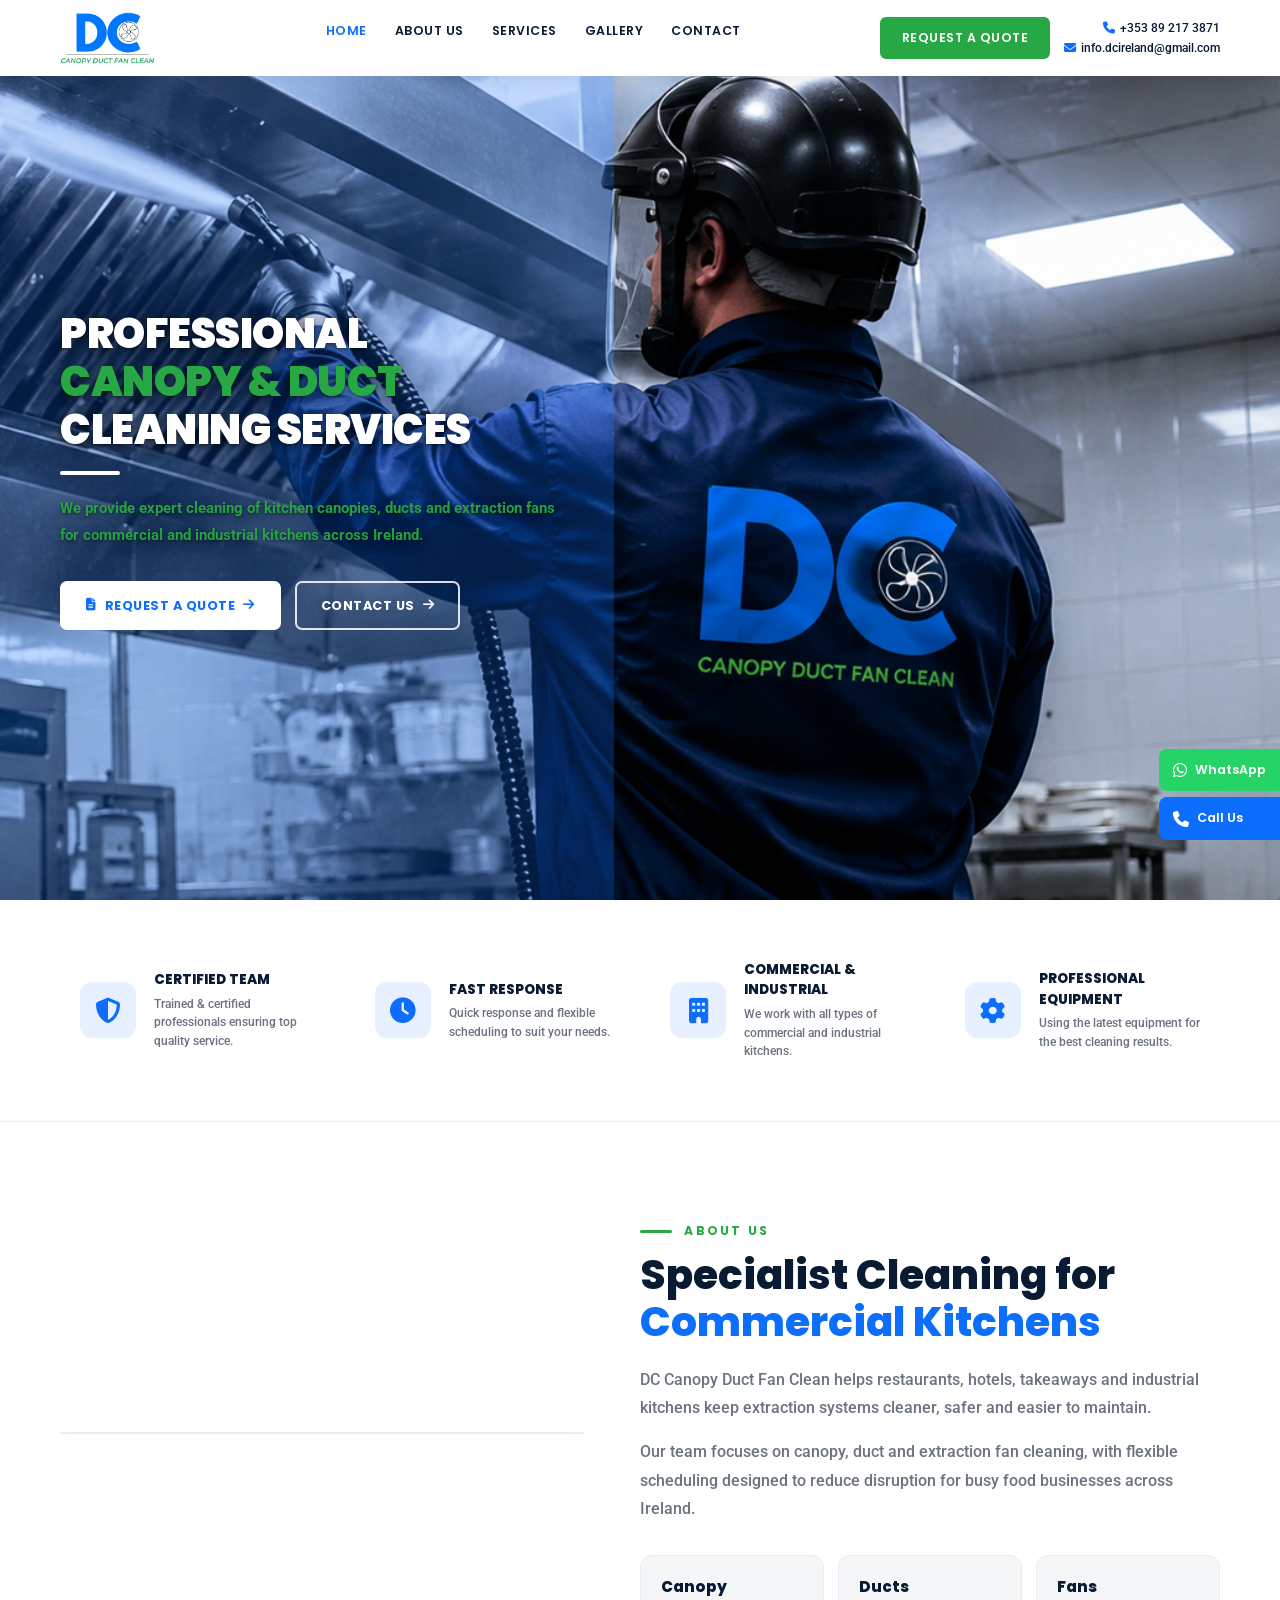
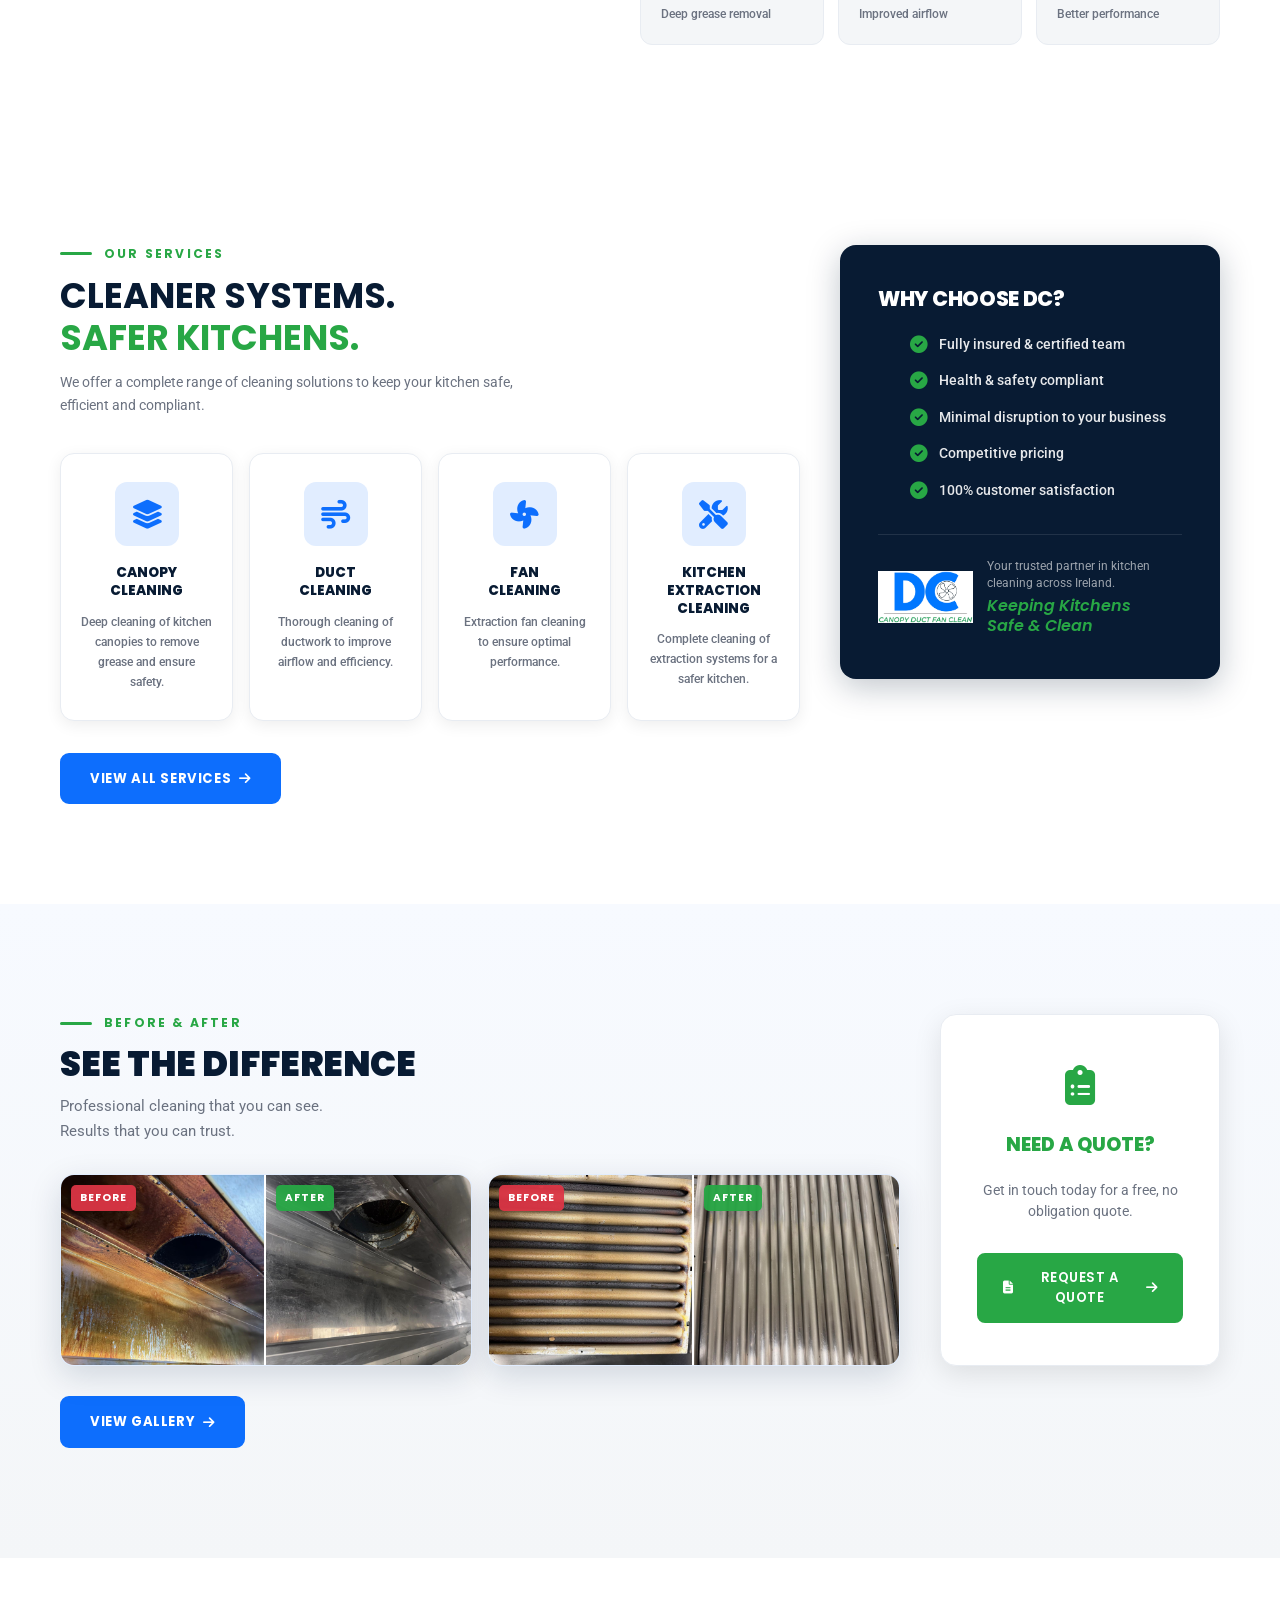
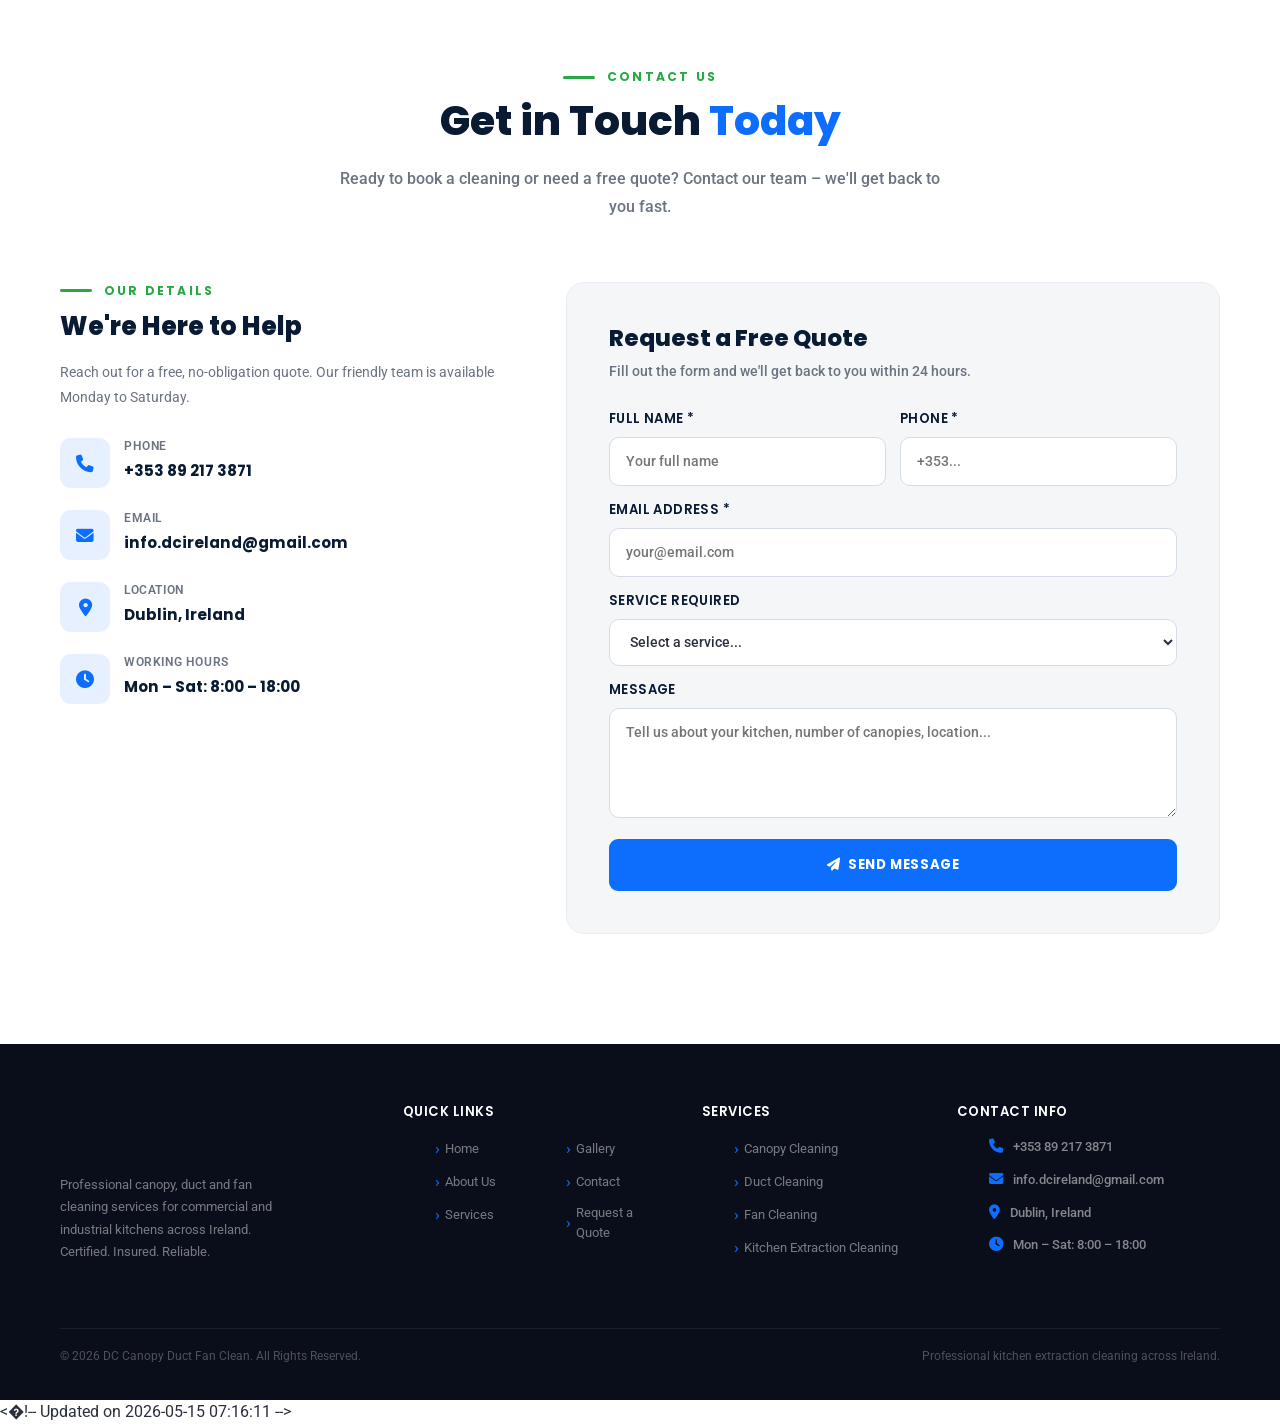
==== commit 90fe8717: "Update deployment - refresh cache for GitHub" ====
--- a/index.html
+++ b/index.html
@@ -603,3 +603,6 @@
 <script src="js/main.js"></script>
 </body>
 </html>
+< ! - -   U p d a t e d   o n   2 0 2 6 - 0 5 - 1 5   0 7 : 1 6 : 1 1   - - > + 
+ 
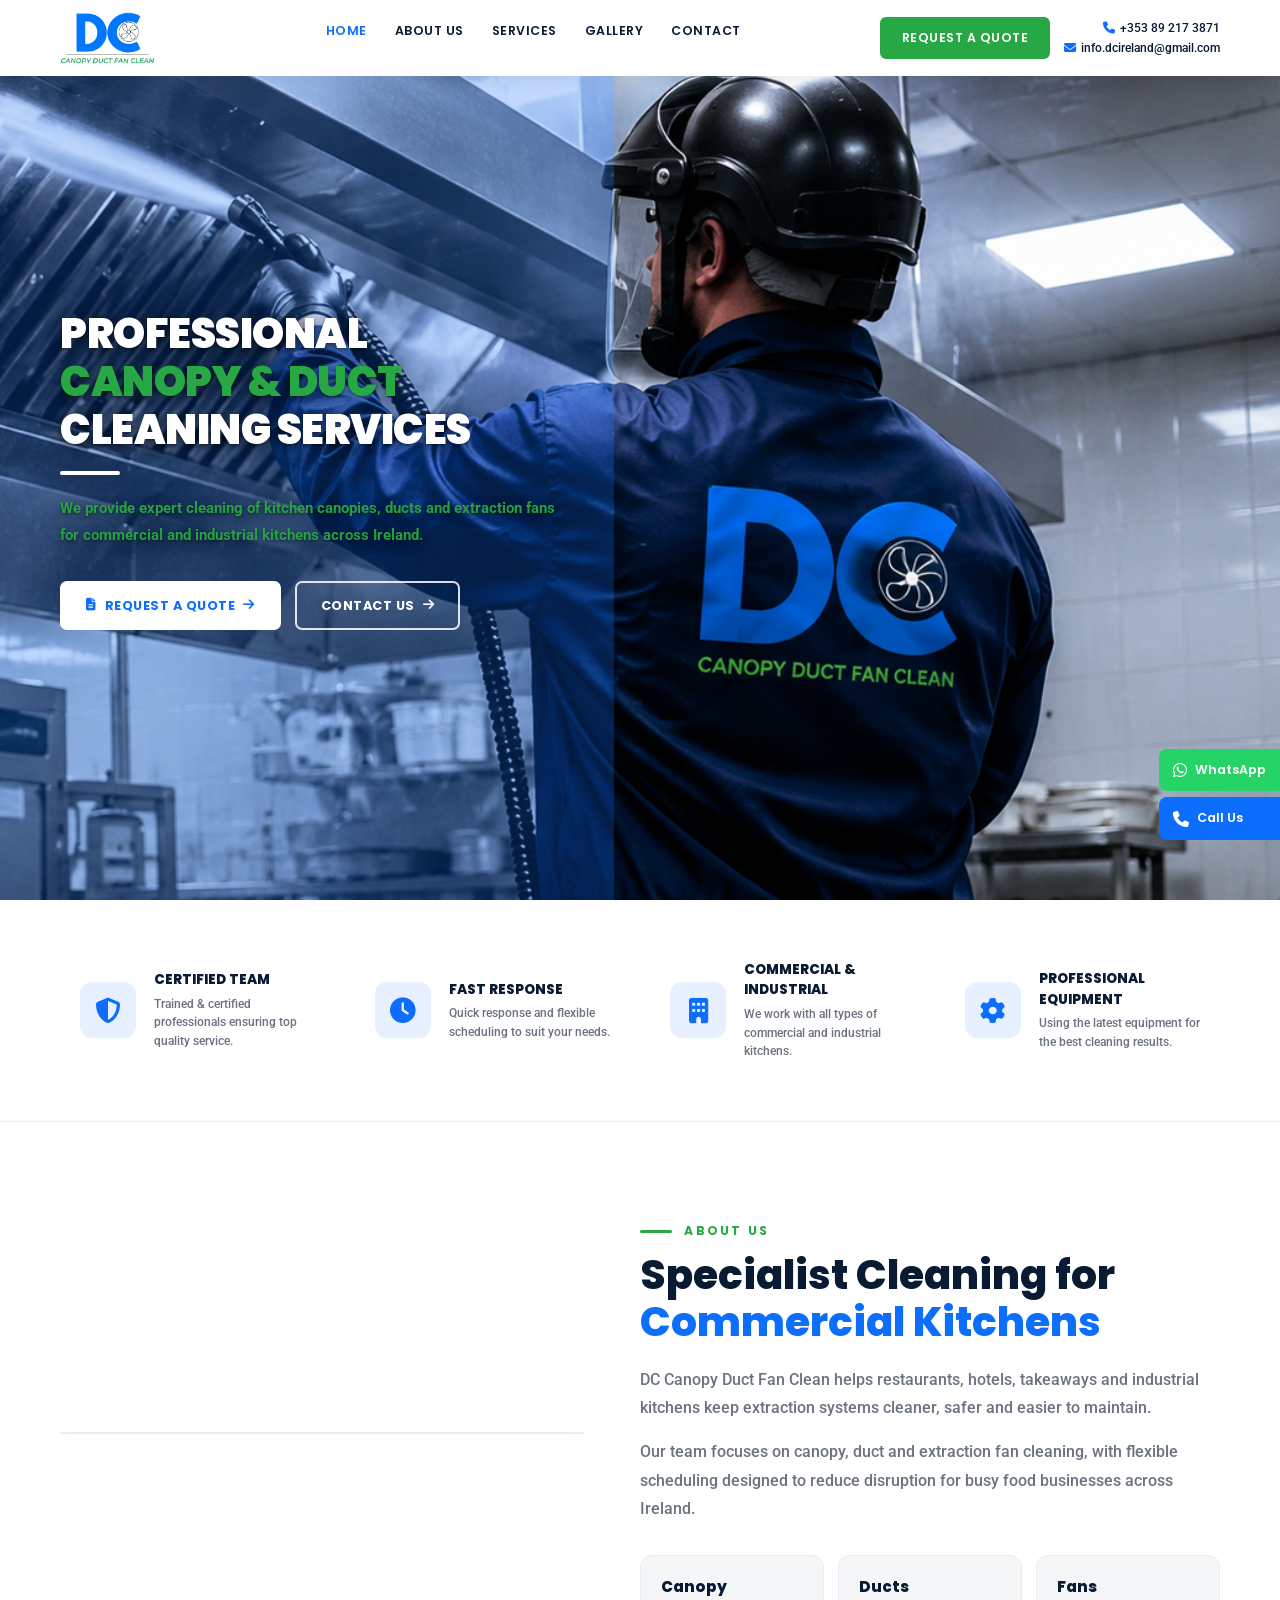
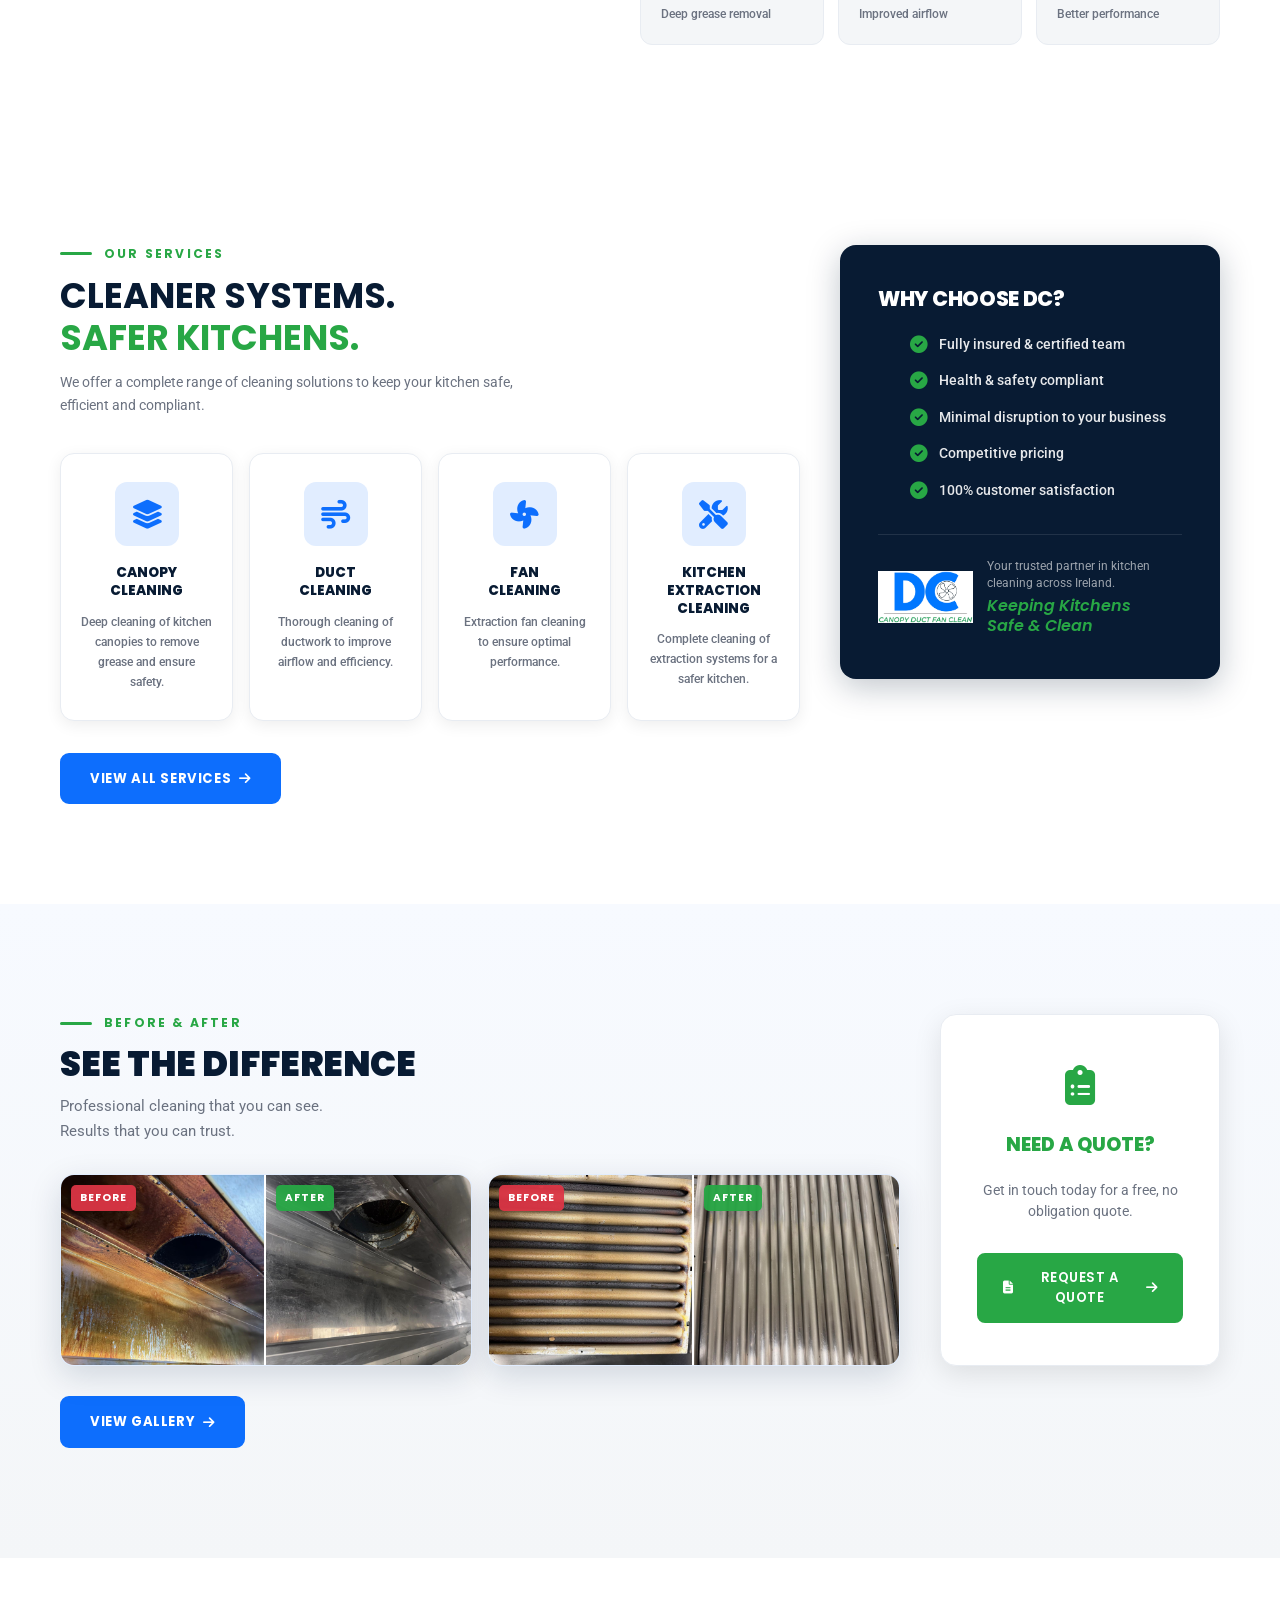
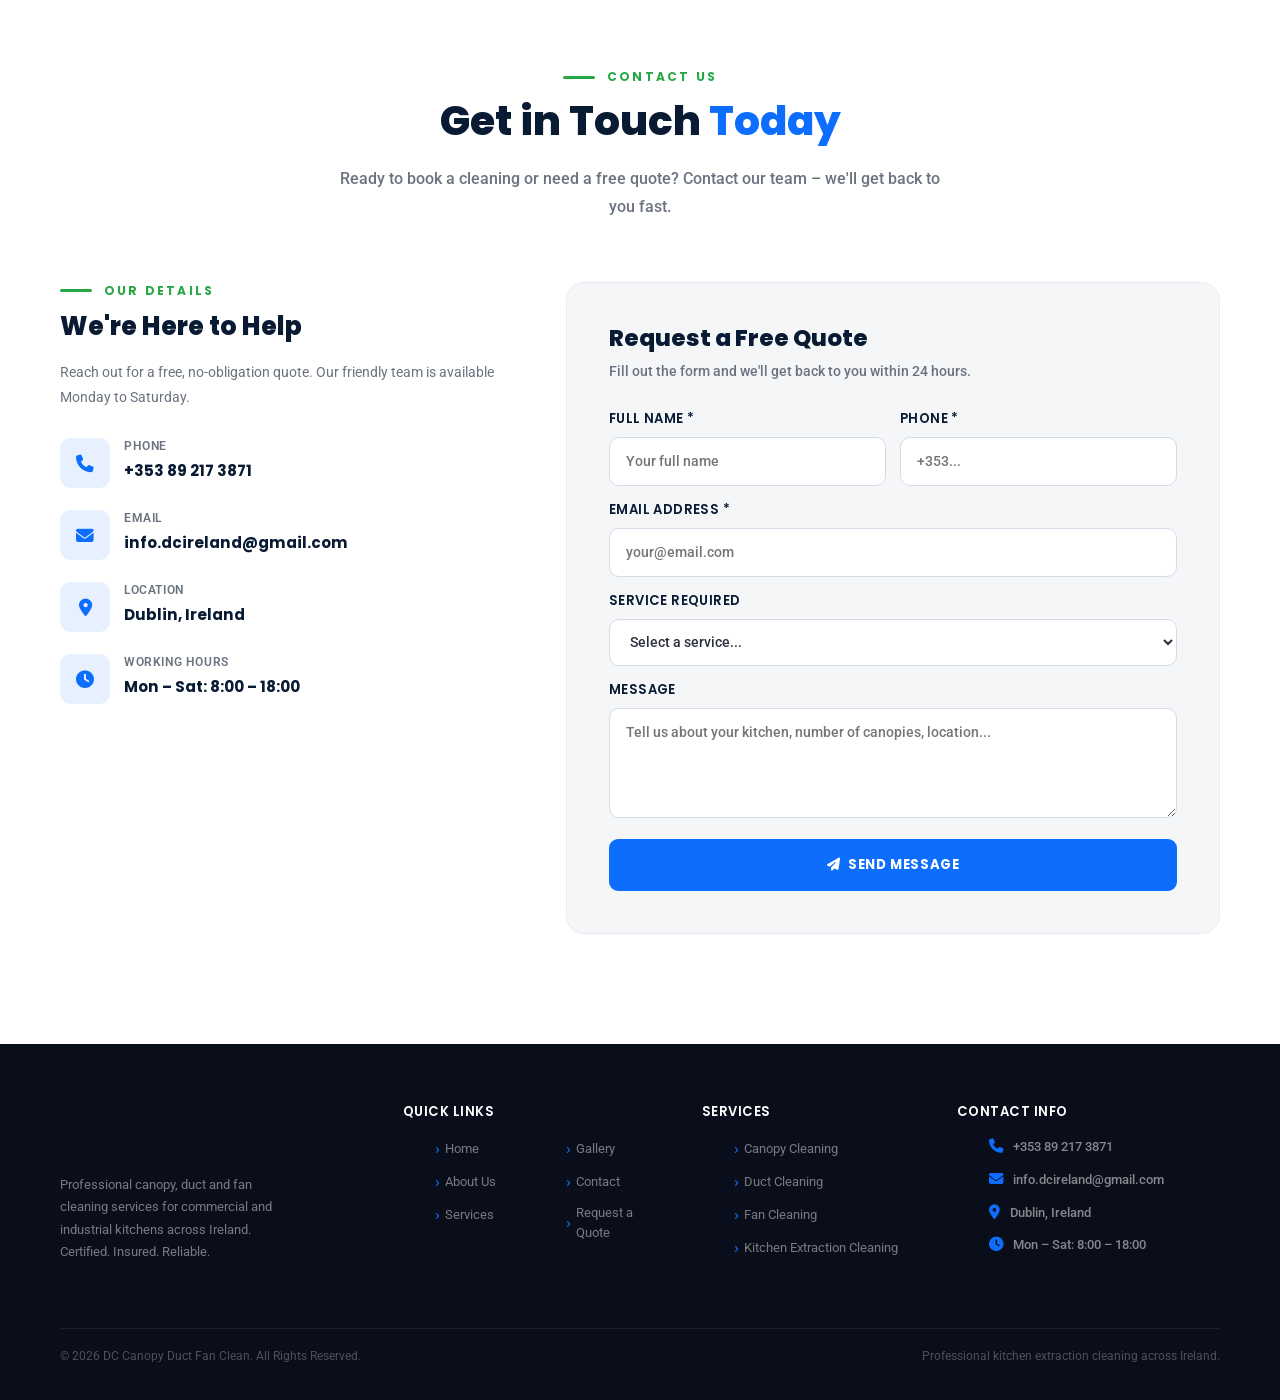
==== commit 7368f016: "Clean up index.html by removing corrupted data Remove corrupted metadata from index.html" ====
--- a/index.html
+++ b/index.html
@@ -603,6 +603,6 @@
 <script src="js/main.js"></script>
 </body>
 </html>
-< ! - -   U p d a t e d   o n   2 0 2 6 - 0 5 - 1 5   0 7 : 1 6 : 1 1   - - > +
  
- + 
